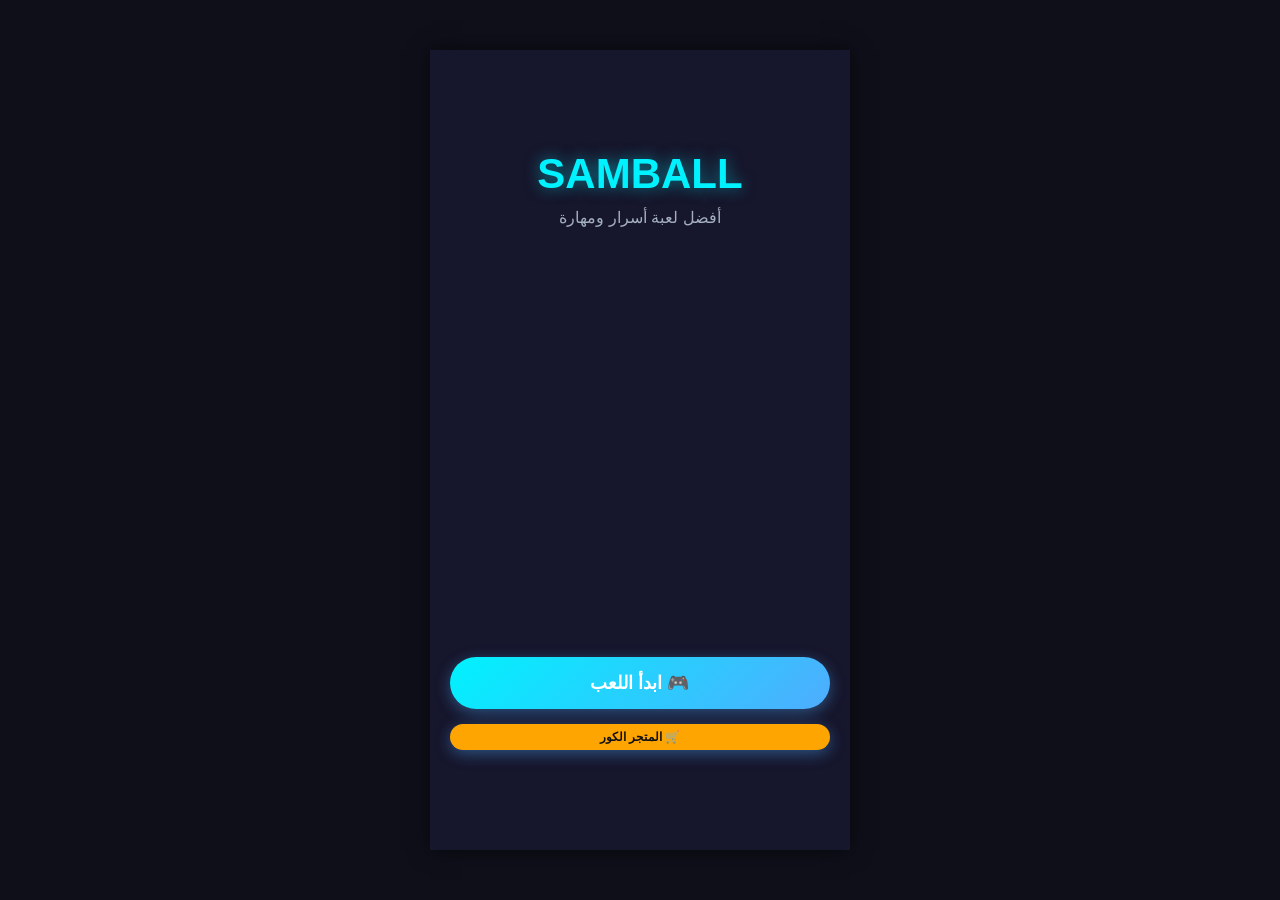
==== index.html @ 28787032 "updated ad" ====
<!DOCTYPE html><html lang="ar" dir="rtl"><head><meta charset="UTF-8"><meta name="viewport" content="width=device-width,initial-scale=1,maximum-scale=1,user-scalable=no"><title>Samball</title><link rel="stylesheet" href="style.css"></head><body><div id="homeScreen" class="screen"><div class="logo-container"><h1 class="game-title">SAMBALL</h1><p class="game-subtitle">أفضل لعبة أسرار ومهارة</p></div><div class="menu-buttons"><button class="main-btn play-btn" onclick="openGameMenu()">🎮 ابدأ اللعب</button><button class="main-btn shop-btn" onclick="openShopMenu()">🛒 المتجر الكور</button></div></div><div id="levelMenuScreen" class="screen hidden"><div class="screen-header"><button class="back-btn" onclick="backToHome()">⬅ العودة</button><h2>اختر المستوى</h2></div><div class="difficulty-buttons"></div></div><div id="shopScreen" class="screen hidden"><div class="screen-header"><button class="back-btn" onclick="backToHome()">⬅ العودة</button><h2>متجر الكور والشخصيات</h2><div class="shop-coins">🪙<span id="totalCoins">0</span></div></div><div class="custom-ball-section"><h3>🌟 كرتك الخاصة (صورتك الشخصية)</h3><p>اختر صورتك لتكون الكرة الأكثر تميزاً وغلاءً في اللعبة!</p><input type="file" id="userPhotoInput" accept="image/*" style="display:none" onchange="handleCustomPhoto(event)"><div id="customPreview" class="item-preview hidden"></div><button class="shop-btn" id="equipCustomBtn" onclick="equipCustomBall()">رفع صورة وصنع كرتك الخاصة (2500 🪙)</button></div><div class="shop-grid" id="shopGrid"></div></div><div id="gameScreen" class="screen hidden"><div class="game-header"><button class="back-btn" onclick="backToMenu()">⬅ القائمة</button><span id="currentModeTitle" class="mode-indicator">المستوى</span><div class="game-stats"><span>النقاط:<strong id="score">0</strong></span><span>الأرواح:<strong id="lives">3</strong></span><span>🪙<strong id="gameCoins">0</strong></span></div></div><div class="canvas-container"><canvas id="gameCanvas" width="360" height="500"></canvas></div><div id="messageOverlay" class="overlay hidden"><div class="overlay-content"><h2 id="overlayTitle">المستوى الأول</h2><p id="overlayText">استعد للعب</p><button id="startBtn" class="main-btn">ابدأ الآن</button></div></div></div><script src="script.js"></script></body></html>
---- style.css ----
* {
    box-sizing: border-box;
    margin: 0;
    padding: 0;
    font-family: 'Segoe UI', Tahoma, Geneva, Verdana, sans-serif;
    user-select: none;
}

body {
    background: #0f0f1a;
    color: #fff;
    display: flex;
    justify-content: center;
    align-items: center;
    height: 100vh;
    overflow: hidden;
}

.screen {
    width: 100%;
    max-width: 420px;
    height: 100%;
    max-height: 800px;
    background: #16162c;
    display: flex;
    flex-direction: column;
    justify-content: space-between;
    padding: 20px;
    position: relative;
    box-shadow: 0 0 20px rgba(0,0,0,0.6);
}

.hidden {
    display: none !important;
}

/* الشاشة الرئيسية */
.logo-container {
    text-align: center;
    margin-top: 80px;
}

.game-title {
    font-size: 42px;
    color: #00f2fe;
    text-shadow: 0 0 15px rgba(0, 242, 254, 0.5);
    margin-bottom: 10px;
}

.game-subtitle {
    color: #a4b0be;
    font-size: 16px;
}

.menu-buttons {
    display: flex;
    flex-direction: column;
    gap: 15px;
    margin-bottom: 80px;
}

.main-btn {
    background: linear-gradient(135deg, #00f2fe, #4facfe);
    color: #fff;
    border: none;
    padding: 15px;
    font-size: 18px;
    font-weight: bold;
    border-radius: 30px;
    cursor: pointer;
    box-shadow: 0 4px 15px rgba(79, 172, 254, 0.4);
    transition: 0.2s;
}

.main-btn:active {
    transform: scale(0.95);
}

/* الهيدر وزر العودة */
.screen-header {
    display: flex;
    align-items: center;
    justify-content: space-between;
    margin-bottom: 15px;
}

.back-btn {
    background: #2f3542;
    color: #fff;
    border: none;
    padding: 8px 15px;
    border-radius: 20px;
    cursor: pointer;
    font-size: 14px;
}

.shop-coins {
    background: #2f3542;
    padding: 6px 12px;
    border-radius: 15px;
    font-weight: bold;
    color: #ffa502;
}

/* المتجر */
.shop-grid {
    flex: 1;
    overflow-y: auto;
    display: grid;
    grid-template-columns: repeat(2, 1fr);
    gap: 12px;
    padding-bottom: 10px;
}

.custom-ball-section {
    background: #1e1e3f;
    border: 2px dashed #ffa502;
    border-radius: 15px;
    padding: 12px;
    text-align: center;
    margin-bottom: 15px;
}

.custom-ball-section h3 {
    font-size: 15px;
    color: #ffa502;
    margin-bottom: 5px;
}

.custom-ball-section p {
    font-size: 11px;
    color: #a4b0be;
    margin-bottom: 10px;
}

.shop-item {
    background: #222244;
    border-radius: 12px;
    padding: 10px;
    text-align: center;
    display: flex;
    flex-direction: column;
    align-items: center;
    justify-content: space-between;
    border: 1px solid #333355;
}

.item-preview {
    width: 35px;
    height: 35px;
    border-radius: 50%;
    margin-bottom: 5px;
    background-size: cover;
    background-position: center;
}

.shop-item h4 {
    font-size: 13px;
    margin-bottom: 3px;
}

.shop-item p {
    font-size: 12px;
    color: #ffa502;
    margin-bottom: 8px;
}

.shop-btn {
    background: #ffa502;
    color: #111;
    border: none;
    padding: 6px 12px;
    font-size: 12px;
    font-weight: bold;
    border-radius: 15px;
    cursor: pointer;
    width: 100%;
}

.shop-btn.equipped {
    background: #2ed573;
    color: #fff;
}

/* أزرار المستويات */
.difficulty-buttons {
    display: flex;
    flex-direction: column;
    gap: 12px;
    flex: 1;
}

.diff-btn {
    background: #222244;
    border: 2px solid #333355;
    border-radius: 15px;
    padding: 15px;
    text-align: right;
    cursor: pointer;
    color: #fff;
    transition: 0.2s;
}

.diff-btn.locked {
    opacity: 0.5;
    border-color: #555;
}

.diff-title {
    display: block;
    font-size: 16px;
    font-weight: bold;
    margin-bottom: 3px;
    color: #00f2fe;
}

.diff-desc {
    font-size: 12px;
    color: #a4b0be;
}

/* شاشة اللعب والكانفاس */
.game-header {
    display: flex;
    justify-content: space-between;
    align-items: center;
    background: #1e1e3f;
    padding: 10px;
    border-radius: 10px;
    font-size: 13px;
    margin-bottom: 10px;
}

.mode-indicator {
    font-weight: bold;
    color: #ffa502;
    font-size: 12px;
}

.canvas-container {
    flex: 1;
    display: flex;
    justify-content: center;
    align-items: center;
    background: #000;
    border-radius: 15px;
    overflow: hidden;
    border: 2px solid #2f3542;
}

canvas {
    display: block;
    background: #111;
}

/* نافذة البداية / النهاية والـ Overlay */
.overlay {
    position: absolute;
    top: 0; left: 0; width: 100%; height: 100%;
    background: rgba(15, 15, 26, 0.9);
    display: flex;
    justify-content: center;
    align-items: center;
    z-index: 10;
}

.overlay-content {
    background: #1b1b3a;
    padding: 25px;
    border-radius: 20px;
    text-align: center;
    width: 85%;
    border: 2px solid #00f2fe;
}

.overlay-content h2 {
    font-size: 20px;
    margin-bottom: 10px;
    color: #00f2fe;
}

.overlay-content p {
    font-size: 14px;
    color: #a4b0be;
    margin-bottom: 20px;
}

/* تنسيق الإعلان الداخلي الوهمي */
.ad-overlay {
    position: fixed;
    top: 0; left: 0; width: 100%; height: 100%;
    background: rgba(0, 0, 0, 0.85);
    z-index: 9999;
    display: none;
    justify-content: center;
    align-items: center;
}

.ad-box {
    background: #1b1b3a;
    border: 2px solid #ffa502;
    border-radius: 20px;
    padding: 25px;
    text-align: center;
    width: 90%;
    max-width: 400px;
    box-shadow: 0 0 25px rgba(255, 165, 2, 0.4);
}

.ad-box h3 {
    color: #ffa502;
    font-size: 18px;
    margin-bottom: 10px;
}

.ad-box p {
    color: #a4b0be;
    font-size: 13px;
    margin-bottom: 15px;
}

.ad-banner-sim {
    background: linear-gradient(135deg, #ff4757, #ffa502);
    color: #fff;
    padding: 25px 10px;
    border-radius: 12px;
    font-weight: bold;
    font-size: 14px;
    margin-bottom: 15px;
}
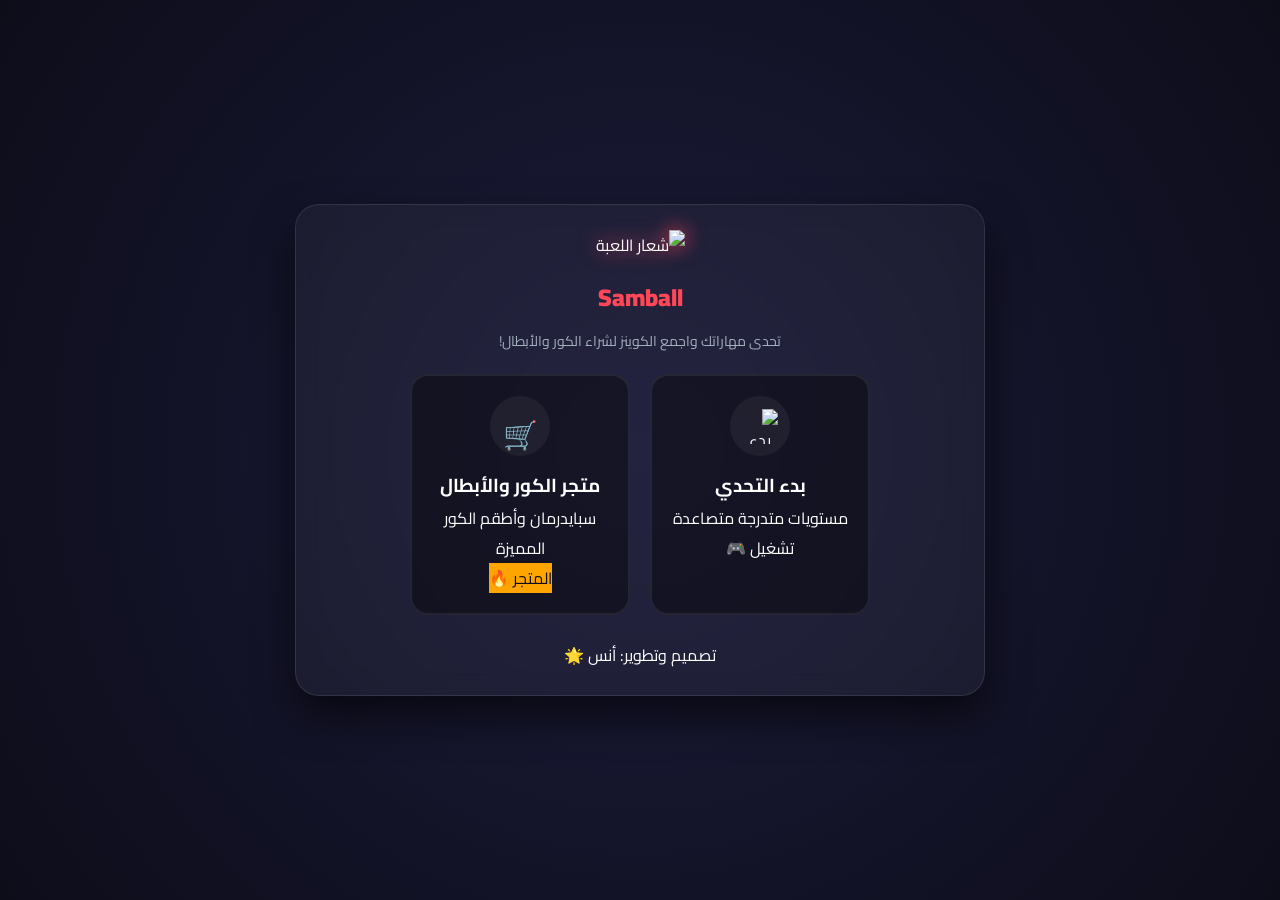
==== commit 26ce4016: "updatedgo" ====
--- a/index.html
+++ b/index.html
@@ -1 +1,127 @@
-<!DOCTYPE html><html lang="ar" dir="rtl"><head><meta charset="UTF-8"><meta name="viewport" content="width=device-width,initial-scale=1,maximum-scale=1,user-scalable=no"><title>Samball</title><link rel="stylesheet" href="style.css"></head><body><div id="homeScreen" class="screen"><div class="logo-container"><h1 class="game-title">SAMBALL</h1><p class="game-subtitle">أفضل لعبة أسرار ومهارة</p></div><div class="menu-buttons"><button class="main-btn play-btn" onclick="openGameMenu()">🎮 ابدأ اللعب</button><button class="main-btn shop-btn" onclick="openShopMenu()">🛒 المتجر الكور</button></div></div><div id="levelMenuScreen" class="screen hidden"><div class="screen-header"><button class="back-btn" onclick="backToHome()">⬅ العودة</button><h2>اختر المستوى</h2></div><div class="difficulty-buttons"></div></div><div id="shopScreen" class="screen hidden"><div class="screen-header"><button class="back-btn" onclick="backToHome()">⬅ العودة</button><h2>متجر الكور والشخصيات</h2><div class="shop-coins">🪙<span id="totalCoins">0</span></div></div><div class="custom-ball-section"><h3>🌟 كرتك الخاصة (صورتك الشخصية)</h3><p>اختر صورتك لتكون الكرة الأكثر تميزاً وغلاءً في اللعبة!</p><input type="file" id="userPhotoInput" accept="image/*" style="display:none" onchange="handleCustomPhoto(event)"><div id="customPreview" class="item-preview hidden"></div><button class="shop-btn" id="equipCustomBtn" onclick="equipCustomBall()">رفع صورة وصنع كرتك الخاصة (2500 🪙)</button></div><div class="shop-grid" id="shopGrid"></div></div><div id="gameScreen" class="screen hidden"><div class="game-header"><button class="back-btn" onclick="backToMenu()">⬅ القائمة</button><span id="currentModeTitle" class="mode-indicator">المستوى</span><div class="game-stats"><span>النقاط:<strong id="score">0</strong></span><span>الأرواح:<strong id="lives">3</strong></span><span>🪙<strong id="gameCoins">0</strong></span></div></div><div class="canvas-container"><canvas id="gameCanvas" width="360" height="500"></canvas></div><div id="messageOverlay" class="overlay hidden"><div class="overlay-content"><h2 id="overlayTitle">المستوى الأول</h2><p id="overlayText">استعد للعب</p><button id="startBtn" class="main-btn">ابدأ الآن</button></div></div></div><script src="script.js"></script></body></html>+<!DOCTYPE html>
+<html lang="ar" dir="rtl">
+<head>
+    <meta charset="UTF-8">
+    <meta name="viewport" content="width=device-width, initial-scale=1.0">
+    <title>Samball</title>
+    <link rel="stylesheet" href="style.css">
+    <link rel="icon" type="image/png" href="logo.png">
+    <link href="https://fonts.googleapis.com/css2?family=Cairo:wght@400;700;900&display=swap" rel="stylesheet">
+</head>
+<body>
+
+    <!-- شاشة الصفحة الرئيسية -->
+    <div id="homeScreen" class="screen">
+        <div class="home-container">
+            <header class="home-header">
+                <img src="logo.png" alt="شعار اللعبة" class="main-logo">
+                <h1>Samball</h1>
+                <p>تحدى مهاراتك واجمع الكوينز لشراء الكور والأبطال!</p>
+            </header>
+
+            <div class="apps-grid">
+                <div class="app-card" onclick="openGameMenu()">
+                    <div class="app-icon-wrapper">
+                        <img src="logo.png" alt="بدء اللعب" class="app-icon">
+                    </div>
+                    <h3>بدء التحدي</h3>
+                    <p>مستويات متدرجة متصاعدة</p>
+                    <span class="app-badge">تشغيل 🎮</span>
+                </div>
+
+                <div class="app-card shop-card" onclick="openShopMenu()">
+                    <div class="app-icon-wrapper">
+                        <span class="app-icon shop-icon">🛒</span>
+                    </div>
+                    <h3>متجر الكور والأبطال</h3>
+                    <p>سبايدرمان وأطقم الكور المميزة</p>
+                    <span class="app-badge shop-badge">المتجر 🔥</span>
+                </div>
+            </div>
+
+            <footer class="home-footer">
+                <p>تصميم وتطوير: أنس 🌟</p>
+            </footer>
+        </div>
+    </div>
+
+    <!-- شاشة اختيار مستويات الصعوبة -->
+    <div id="levelMenuScreen" class="screen hidden">
+        <div class="menu-container">
+            <h2>اختر المستوى</h2>
+            <p>يجب عليك الفوز بكل مستوى لفتح المستوى الذي يليه:</p>
+            
+            <div class="difficulty-buttons">
+                <!-- يتم توليد المستويات عبر JavaScript بشكل ديناميكي مرتب -->
+            </div>
+
+            <button class="back-btn" onclick="backToHome()">العودة للرئيسية</button>
+        </div>
+    </div>
+
+    <!-- شاشة المتجر -->
+    <div id="shopScreen" class="screen hidden">
+        <div class="shop-container">
+            <header class="shop-header">
+                <h2>متجر Samball 🛒</h2>
+                <div class="coins-display">الرصيد الحالي: <span id="totalCoins">0</span> 🪙</div>
+            </header>
+            
+            <!-- قسم رفع الصورة الشخصية -->
+            <div class="custom-avatar-section">
+                <h3 id="customSectionTitle">🖼️ استخدم صورتك الشخصية ككرة!</h3>
+                <input type="file" id="userPhotoInput" accept="image/*" style="display: none;" onchange="handleCustomPhoto(event)">
+                <div class="avatar-controls">
+                    <button class="upload-btn" onclick="document.getElementById('userPhotoInput').click()">اختر صورة من جهازك</button>
+                    <div id="customPreview" class="item-preview custom-ball hidden"></div>
+                    <button id="equipCustomBtn" class="shop-btn hidden" onclick="equipCustomBall()">تجهيز كرتك الخاصة</button>
+                </div>
+            </div>
+
+            <hr class="divider">
+
+            <!-- شبكة الكور والأبطال -->
+            <div class="shop-items-grid" id="shopGrid">
+                <!-- يتم توليد الكور عبر Script -->
+            </div>
+
+            <button class="back-btn" onclick="backToHome()">⬅ العودة للرئيسية</button>
+        </div>
+    </div>
+
+    <!-- شاشة اللعبة الفعلية -->
+    <div id="gameScreen" class="screen hidden">
+        <div class="game-wrapper">
+            <header class="game-header">
+                <div class="logo-area">
+                    <img src="logo.png" alt="شعار اللعبة" class="game-logo" onclick="backToMenu()">
+                    <h1 id="currentModeTitle">Samball</h1>
+                </div>
+                <div class="stats-panel">
+                    <div class="stat-box">النقاط: <span id="score">0</span></div>
+                    <div class="stat-box">الأرواح: <span id="lives">3</span></div>
+                    <div class="stat-box coins-box">الرصيد: <span id="gameCoins">0</span> 🪙</div>
+                </div>
+            </header>
+
+            <main class="canvas-container">
+                <canvas id="gameCanvas" width="600" height="400"></canvas>
+                <div id="messageOverlay" class="overlay hidden">
+                    <h2 id="overlayTitle">جاهز للبدء؟</h2>
+                    <p id="overlayText">استخدم الماوس أو الأسهم أو اللمس للتحكم</p>
+                    <div class="overlay-buttons">
+                        <button id="startBtn">ابدأ التحدي</button>
+                        <button id="menuBtn" onclick="backToMenu()">القائمة الرئيسية</button>
+                    </div>
+                </div>
+            </main>
+
+            <footer class="game-footer">
+                <button class="text-btn" onclick="backToMenu()">⬅ العودة لاختيار المستويات</button>
+            </footer>
+        </div>
+    </div>
+
+    <script src="script.js"></script>
+</body>
+</html>
--- a/style.css
+++ b/style.css
@@ -2,329 +2,342 @@
     box-sizing: border-box;
     margin: 0;
     padding: 0;
-    font-family: 'Segoe UI', Tahoma, Geneva, Verdana, sans-serif;
-    user-select: none;
 }
 
 body {
-    background: #0f0f1a;
-    color: #fff;
-    display: flex;
-    justify-content: center;
-    align-items: center;
-    height: 100vh;
-    overflow: hidden;
+    background: radial-gradient(circle at center, #1b1b3a 0%, #0d0d1a 100%);
+    color: #ffffff;
+    font-family: 'Cairo', sans-serif;
+    display: flex;
+    justify-content: center;
+    align-items: center;
+    min-height: 100vh;
+    overflow-x: hidden;
 }
 
 .screen {
     width: 100%;
-    max-width: 420px;
-    height: 100%;
-    max-height: 800px;
-    background: #16162c;
-    display: flex;
-    flex-direction: column;
+    max-width: 720px;
+    padding: 15px;
+    display: flex;
+    justify-content: center;
+    align-items: center;
+    transition: all 0.3s ease;
+}
+
+.screen.hidden {
+    display: none !important;
+}
+
+.home-container, .menu-container, .shop-container {
+    background: rgba(255, 255, 255, 0.04);
+    border: 1px solid rgba(255, 255, 255, 0.1);
+    backdrop-filter: blur(12px);
+    border-radius: 24px;
+    padding: 25px;
+    box-shadow: 0 20px 40px rgba(0, 0, 0, 0.6);
+    text-align: center;
+    width: 100%;
+}
+
+.home-header .main-logo {
+    width: 75px;
+    height: 75px;
+    object-fit: contain;
+    margin-bottom: 15px;
+    filter: drop-shadow(0 0 10px #ff4757);
+    animation: pulse 2s infinite;
+}
+
+@keyframes pulse {
+    0% { transform: scale(1); }
+    50% { transform: scale(1.08); }
+    100% { transform: scale(1); }
+}
+
+.home-header h1, .menu-container h2 {
+    font-size: 24px;
+    font-weight: 900;
+    color: #ff4757;
+    margin-bottom: 8px;
+}
+
+.home-header p, .menu-container p {
+    font-size: 14px;
+    color: #a4b0be;
+    margin-bottom: 20px;
+}
+
+.apps-grid {
+    display: flex;
+    justify-content: center;
+    gap: 20px;
+    margin-bottom: 25px;
+    flex-wrap: wrap;
+}
+
+.app-card {
+    background: rgba(0, 0, 0, 0.4);
+    border: 2px solid rgba(255, 255, 255, 0.08);
+    border-radius: 18px;
+    padding: 20px;
+    width: 100%;
+    max-width: 220px;
+    cursor: pointer;
+    transition: all 0.3s ease;
+}
+
+.app-card:hover {
+    transform: translateY(-5px);
+    border-color: #ff4757;
+    background: rgba(255, 71, 87, 0.08);
+}
+
+.app-icon-wrapper {
+    background: rgba(255, 255, 255, 0.05);
+    border-radius: 50%;
+    width: 60px;
+    height: 60px;
+    display: flex;
+    justify-content: center;
+    align-items: center;
+    margin: 0 auto 12px auto;
+}
+
+.app-icon {
+    width: 35px;
+    height: 35px;
+    object-fit: contain;
+}
+
+.shop-card:hover {
+    border-color: #ffa502;
+    background: rgba(255, 165, 2, 0.08);
+}
+.shop-icon { font-size: 28px; }
+.shop-badge { background: #ffa502; color: #0d0d1a; }
+
+/* قسم الصورة المخصصة بالمتجر */
+.custom-avatar-section {
+    background: rgba(255, 255, 255, 0.05);
+    border: 1px dashed #00f2fe;
+    border-radius: 16px;
+    padding: 15px;
+    margin-bottom: 20px;
+}
+
+.custom-avatar-section h3 {
+    font-size: 15px;
+    color: #00f2fe;
+    margin-bottom: 10px;
+}
+
+.avatar-controls {
+    display: flex;
+    align-items: center;
+    justify-content: center;
+    gap: 15px;
+    flex-wrap: wrap;
+}
+
+.upload-btn {
+    background: #00f2fe;
+    color: #0d0d1a;
+    border: none;
+    padding: 8px 16px;
+    border-radius: 20px;
+    font-weight: bold;
+    cursor: pointer;
+    font-family: 'Cairo', sans-serif;
+}
+
+.divider {
+    border: 0;
+    height: 1px;
+    background: rgba(255, 255, 255, 0.1);
+    margin: 20px 0;
+}
+
+/* تنسيقات المتجر مع الكور الـ 100 */
+.shop-header {
+    display: flex;
     justify-content: space-between;
-    padding: 20px;
-    position: relative;
-    box-shadow: 0 0 20px rgba(0,0,0,0.6);
-}
-
-.hidden {
-    display: none !important;
-}
-
-/* الشاشة الرئيسية */
-.logo-container {
-    text-align: center;
-    margin-top: 80px;
-}
-
-.game-title {
-    font-size: 42px;
-    color: #00f2fe;
-    text-shadow: 0 0 15px rgba(0, 242, 254, 0.5);
-    margin-bottom: 10px;
-}
-
-.game-subtitle {
-    color: #a4b0be;
-    font-size: 16px;
-}
-
-.menu-buttons {
-    display: flex;
-    flex-direction: column;
-    gap: 15px;
-    margin-bottom: 80px;
-}
-
-.main-btn {
-    background: linear-gradient(135deg, #00f2fe, #4facfe);
-    color: #fff;
-    border: none;
-    padding: 15px;
-    font-size: 18px;
-    font-weight: bold;
-    border-radius: 30px;
-    cursor: pointer;
-    box-shadow: 0 4px 15px rgba(79, 172, 254, 0.4);
-    transition: 0.2s;
-}
-
-.main-btn:active {
-    transform: scale(0.95);
-}
-
-/* الهيدر وزر العودة */
-.screen-header {
-    display: flex;
-    align-items: center;
-    justify-content: space-between;
-    margin-bottom: 15px;
-}
-
-.back-btn {
-    background: #2f3542;
-    color: #fff;
-    border: none;
-    padding: 8px 15px;
+    align-items: center;
+    margin-bottom: 20px;
+}
+
+.coins-display {
+    background: rgba(255, 215, 0, 0.15);
+    border: 1px solid #ffd700;
+    padding: 8px 16px;
     border-radius: 20px;
-    cursor: pointer;
-    font-size: 14px;
-}
-
-.shop-coins {
-    background: #2f3542;
-    padding: 6px 12px;
-    border-radius: 15px;
-    font-weight: bold;
-    color: #ffa502;
-}
-
-/* المتجر */
-.shop-grid {
-    flex: 1;
+    color: #ffd700;
+    font-weight: 900;
+}
+
+.shop-items-grid {
+    display: grid;
+    grid-template-columns: repeat(auto-fill, minmax(110px, 1fr));
+    gap: 12px;
+    max-height: 380px;
     overflow-y: auto;
-    display: grid;
-    grid-template-columns: repeat(2, 1fr);
-    gap: 12px;
-    padding-bottom: 10px;
-}
-
-.custom-ball-section {
-    background: #1e1e3f;
-    border: 2px dashed #ffa502;
-    border-radius: 15px;
-    padding: 12px;
-    text-align: center;
-    margin-bottom: 15px;
-}
-
-.custom-ball-section h3 {
-    font-size: 15px;
-    color: #ffa502;
-    margin-bottom: 5px;
-}
-
-.custom-ball-section p {
-    font-size: 11px;
-    color: #a4b0be;
-    margin-bottom: 10px;
+    padding-right: 5px;
+    margin-bottom: 20px;
 }
 
 .shop-item {
-    background: #222244;
+    background: rgba(0, 0, 0, 0.5);
+    border: 1px solid rgba(255, 255, 255, 0.1);
     border-radius: 12px;
     padding: 10px;
     text-align: center;
-    display: flex;
-    flex-direction: column;
-    align-items: center;
-    justify-content: space-between;
-    border: 1px solid #333355;
+    transition: 0.2s;
+}
+
+.shop-item:hover {
+    transform: translateY(-3px);
+    border-color: #ffa502;
 }
 
 .item-preview {
-    width: 35px;
-    height: 35px;
+    width: 40px;
+    height: 40px;
+    margin: 0 auto 8px;
     border-radius: 50%;
-    margin-bottom: 5px;
     background-size: cover;
     background-position: center;
 }
 
-.shop-item h4 {
-    font-size: 13px;
-    margin-bottom: 3px;
-}
-
-.shop-item p {
-    font-size: 12px;
-    color: #ffa502;
-    margin-bottom: 8px;
-}
+.shop-item h4 { font-size: 11px; color: #fff; margin-bottom: 4px; }
+.shop-item p { font-size: 11px; color: #ffd700; font-weight: bold; margin-bottom: 8px; }
 
 .shop-btn {
-    background: #ffa502;
-    color: #111;
+    width: 100%;
+    padding: 6px;
     border: none;
-    padding: 6px 12px;
+    border-radius: 8px;
+    font-weight: bold;
+    font-size: 11px;
+    cursor: pointer;
+    font-family: 'Cairo', sans-serif;
+    background: linear-gradient(135deg, #2ed573, #26af5f);
+    color: #0d0d1a;
+}
+
+.shop-btn.equipped { background: rgba(255, 255, 255, 0.2); color: #ffffff; cursor: default; }
+
+.difficulty-buttons {
+    display: flex;
+    flex-direction: column;
+    gap: 12px;
+    margin-bottom: 20px;
+}
+
+.diff-btn {
+    border: none;
+    border-radius: 14px;
+    padding: 14px 20px;
+    cursor: pointer;
+    display: flex;
+    justify-content: space-between;
+    align-items: center;
+    color: white;
+    font-family: 'Cairo', sans-serif;
+    transition: transform 0.2s;
+    width: 100%;
+}
+
+.diff-btn:hover { transform: scale(1.02); }
+.diff-btn.level-1 { background: linear-gradient(135deg, #2ed573, #26af5f); }
+.diff-btn.level-2 { background: linear-gradient(135deg, #1e90ff, #3742fa); }
+.diff-btn.level-3 { background: linear-gradient(135deg, #ffa502, #ff7f50); }
+.diff-btn.level-4 { background: linear-gradient(135deg, #ff4757, #c50f1f); }
+.diff-btn.level-5 { background: linear-gradient(135deg, #8e44ad, #2c3e50); border: 2px dashed #ffd700; }
+
+.diff-title { font-size: 16px; font-weight: 900; }
+.diff-desc { font-size: 12px; opacity: 0.9; }
+.diff-btn.locked { opacity: 0.5; cursor: not-allowed; filter: grayscale(80%); }
+
+.back-btn, .text-btn {
+    background: rgba(255, 255, 255, 0.1);
+    color: #a4b0be;
+    border: none;
+    padding: 10px 20px;
+    border-radius: 30px;
+    font-size: 14px;
+    cursor: pointer;
+    font-family: 'Cairo', sans-serif;
+}
+
+.game-wrapper {
+    background: rgba(255, 255, 255, 0.03);
+    border: 1px solid rgba(255, 255, 255, 0.1);
+    border-radius: 20px;
+    padding: 15px;
+    text-align: center;
+    width: 100%;
+}
+
+.game-header {
+    display: flex;
+    justify-content: space-between;
+    align-items: center;
+    margin-bottom: 15px;
+}
+
+.logo-area { display: flex; align-items: center; gap: 10px; }
+.game-logo { width: 30px; height: 30px; cursor: pointer; }
+.game-header h1 { font-size: 16px; font-weight: 900; color: #ff4757; }
+
+.stats-panel { display: flex; gap: 8px; }
+.stat-box {
+    background: rgba(0, 0, 0, 0.3);
+    border: 1px solid rgba(255, 255, 255, 0.08);
+    padding: 5px 10px;
+    border-radius: 8px;
     font-size: 12px;
     font-weight: bold;
-    border-radius: 15px;
-    cursor: pointer;
-    width: 100%;
-}
-
-.shop-btn.equipped {
-    background: #2ed573;
-    color: #fff;
-}
-
-/* أزرار المستويات */
-.difficulty-buttons {
-    display: flex;
-    flex-direction: column;
-    gap: 12px;
-    flex: 1;
-}
-
-.diff-btn {
-    background: #222244;
-    border: 2px solid #333355;
-    border-radius: 15px;
-    padding: 15px;
-    text-align: right;
-    cursor: pointer;
-    color: #fff;
-    transition: 0.2s;
-}
-
-.diff-btn.locked {
-    opacity: 0.5;
-    border-color: #555;
-}
-
-.diff-title {
+    color: #2ed573;
+}
+.coins-box { color: #ffd700; }
+
+.canvas-container {
+    position: relative;
+    border-radius: 12px;
+    overflow: hidden;
+    border: 2px solid rgba(255, 255, 255, 0.1);
+}
+
+canvas {
+    background: #0f172a;
     display: block;
-    font-size: 16px;
-    font-weight: bold;
-    margin-bottom: 3px;
-    color: #00f2fe;
-}
-
-.diff-desc {
-    font-size: 12px;
-    color: #a4b0be;
-}
-
-/* شاشة اللعب والكانفاس */
-.game-header {
-    display: flex;
-    justify-content: space-between;
-    align-items: center;
-    background: #1e1e3f;
-    padding: 10px;
-    border-radius: 10px;
-    font-size: 13px;
-    margin-bottom: 10px;
-}
-
-.mode-indicator {
-    font-weight: bold;
-    color: #ffa502;
-    font-size: 12px;
-}
-
-.canvas-container {
-    flex: 1;
-    display: flex;
-    justify-content: center;
-    align-items: center;
-    background: #000;
-    border-radius: 15px;
-    overflow: hidden;
-    border: 2px solid #2f3542;
-}
-
-canvas {
-    display: block;
-    background: #111;
-}
-
-/* نافذة البداية / النهاية والـ Overlay */
+    margin: 0 auto;
+    width: 100% !important;
+    height: auto !important;
+    max-width: 600px;
+    touch-action: none;
+}
+
 .overlay {
     position: absolute;
     top: 0; left: 0; width: 100%; height: 100%;
-    background: rgba(15, 15, 26, 0.9);
-    display: flex;
-    justify-content: center;
-    align-items: center;
-    z-index: 10;
-}
-
-.overlay-content {
-    background: #1b1b3a;
-    padding: 25px;
-    border-radius: 20px;
-    text-align: center;
-    width: 85%;
-    border: 2px solid #00f2fe;
-}
-
-.overlay-content h2 {
-    font-size: 20px;
-    margin-bottom: 10px;
-    color: #00f2fe;
-}
-
-.overlay-content p {
-    font-size: 14px;
-    color: #a4b0be;
-    margin-bottom: 20px;
-}
-
-/* تنسيق الإعلان الداخلي الوهمي */
-.ad-overlay {
-    position: fixed;
-    top: 0; left: 0; width: 100%; height: 100%;
-    background: rgba(0, 0, 0, 0.85);
-    z-index: 9999;
-    display: none;
-    justify-content: center;
-    align-items: center;
-}
-
-.ad-box {
-    background: #1b1b3a;
-    border: 2px solid #ffa502;
-    border-radius: 20px;
-    padding: 25px;
-    text-align: center;
-    width: 90%;
-    max-width: 400px;
-    box-shadow: 0 0 25px rgba(255, 165, 2, 0.4);
-}
-
-.ad-box h3 {
-    color: #ffa502;
-    font-size: 18px;
-    margin-bottom: 10px;
-}
-
-.ad-box p {
-    color: #a4b0be;
-    font-size: 13px;
-    margin-bottom: 15px;
-}
-
-.ad-banner-sim {
-    background: linear-gradient(135deg, #ff4757, #ffa502);
-    color: #fff;
-    padding: 25px 10px;
-    border-radius: 12px;
-    font-weight: bold;
-    font-size: 14px;
-    margin-bottom: 15px;
-}
+    background: rgba(13, 13, 26, 0.95);
+    display: flex;
+    flex-direction: column;
+    justify-content: center;
+    align-items: center;
+    gap: 15px;
+}
+
+.overlay.hidden { opacity: 0; pointer-events: none; }
+.overlay h2 { font-size: 22px; color: #ffa502; }
+.overlay p { font-size: 14px; color: #a4b0be; }
+
+.overlay-buttons { display: flex; gap: 10px; }
+#startBtn, #menuBtn {
+    color: white; border: none; padding: 10px 20px;
+    font-size: 15px; font-weight: bold; border-radius: 50px;
+    cursor: pointer; font-family: 'Cairo', sans-serif;
+}
+#startBtn { background: linear-gradient(135deg, #2ed573, #26af5f); }
+#menuBtn { background: linear-gradient(135deg, #ff4757, #c50f1f); }
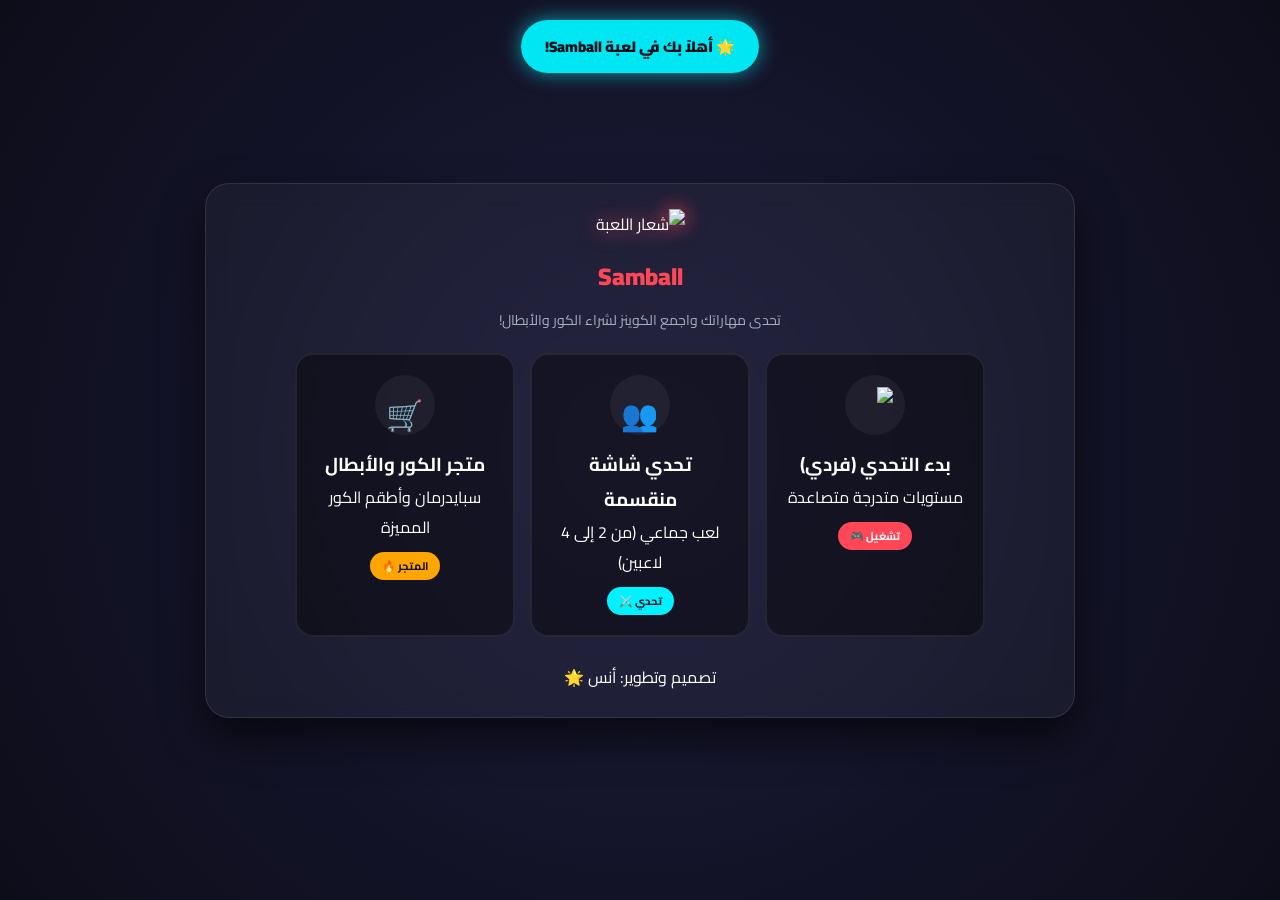
==== commit 1280a490: "Add files via upload" ====
--- a/index.html
+++ b/index.html
@@ -10,6 +10,9 @@
 </head>
 <body>
 
+    <!-- إشعار التوصيل (يظهر لمدة ثانيتين عند توصيل الذراع أو الريموت) -->
+    <div id="toastNotification" class="toast-notification hidden"></div>
+
     <!-- شاشة الصفحة الرئيسية -->
     <div id="homeScreen" class="screen">
         <div class="home-container">
@@ -20,16 +23,25 @@
             </header>
 
             <div class="apps-grid">
-                <div class="app-card" onclick="openGameMenu()">
+                <div class="app-card" tabindex="0" onclick="openGameMenu()">
                     <div class="app-icon-wrapper">
                         <img src="logo.png" alt="بدء اللعب" class="app-icon">
                     </div>
-                    <h3>بدء التحدي</h3>
+                    <h3>بدء التحدي (فردي)</h3>
                     <p>مستويات متدرجة متصاعدة</p>
                     <span class="app-badge">تشغيل 🎮</span>
                 </div>
 
-                <div class="app-card shop-card" onclick="openShopMenu()">
+                <div class="app-card multiplayer-card" tabindex="0" onclick="openMultiplayerSetup()">
+                    <div class="app-icon-wrapper">
+                        <span class="app-icon">👥</span>
+                    </div>
+                    <h3>تحدي شاشة منقسمة</h3>
+                    <p>لعب جماعي (من 2 إلى 4 لاعبين)</p>
+                    <span class="app-badge multi-badge">تحدي ⚔️</span>
+                </div>
+
+                <div class="app-card shop-card" tabindex="0" onclick="openShopMenu()">
                     <div class="app-icon-wrapper">
                         <span class="app-icon shop-icon">🛒</span>
                     </div>
@@ -45,14 +57,37 @@
         </div>
     </div>
 
-    <!-- شاشة اختيار مستويات الصعوبة -->
+    <!-- شاشة إعداد اللعب الجماعي (اختيار عدد اللاعبين وأجهزة التحكم) -->
+    <div id="multiSetupScreen" class="screen hidden">
+        <div class="menu-container">
+            <h2>إعداد التحدي الجماعي 👥</h2>
+            <p>اختر عدد اللاعبين وأجهزة التحكم المتصلة:</p>
+            
+            <div class="player-count-selector">
+                <button class="count-btn active" id="btn2Players" onclick="setPlayerCount(2)">2 لاعبين</button>
+                <button class="count-btn" id="btn3Players" onclick="setPlayerCount(3)">3 لاعبين</button>
+                <button class="count-btn" id="btn4Players" onclick="setPlayerCount(4)">4 لاعبين</button>
+            </div>
+
+            <div class="players-setup-grid" id="playersSetupGrid">
+                <!-- يتم توليد إعدادات أجهزة التحكم هنا ديناميكياً -->
+            </div>
+
+            <div class="setup-actions">
+                <button class="start-multi-btn" onclick="startMultiplayerGame()">🚀 ابدأ التحدي الآن</button>
+                <button class="back-btn" onclick="backToHome()">العودة للرئيسية</button>
+            </div>
+        </div>
+    </div>
+
+    <!-- شاشة اختيار مستويات الصعوبة (فردي) -->
     <div id="levelMenuScreen" class="screen hidden">
         <div class="menu-container">
             <h2>اختر المستوى</h2>
             <p>يجب عليك الفوز بكل مستوى لفتح المستوى الذي يليه:</p>
             
             <div class="difficulty-buttons">
-                <!-- يتم توليد المستويات عبر JavaScript بشكل ديناميكي مرتب -->
+                <!-- يتم توليد المستويات عبر JavaScript بشكل ديناميكي -->
             </div>
 
             <button class="back-btn" onclick="backToHome()">العودة للرئيسية</button>
@@ -89,39 +124,39 @@
         </div>
     </div>
 
-    <!-- شاشة اللعبة الفعلية -->
+    <!-- شاشة اللعبة الفعلية (فردي / جماعي شاشة منقسمة) -->
     <div id="gameScreen" class="screen hidden">
         <div class="game-wrapper">
             <header class="game-header">
                 <div class="logo-area">
-                    <img src="logo.png" alt="شعار اللعبة" class="game-logo" onclick="backToMenu()">
+                    <button class="round-exit-btn" onclick="backToHome()" title="العودة للرئيسية">⬅</button>
                     <h1 id="currentModeTitle">Samball</h1>
                 </div>
-                <div class="stats-panel">
+                <div id="singleStats" class="stats-panel">
                     <div class="stat-box">النقاط: <span id="score">0</span></div>
                     <div class="stat-box">الأرواح: <span id="lives">3</span></div>
                     <div class="stat-box coins-box">الرصيد: <span id="gameCoins">0</span> 🪙</div>
                 </div>
             </header>
 
-            <main class="canvas-container">
-                <canvas id="gameCanvas" width="600" height="400"></canvas>
+            <main class="canvas-container" id="canvasContainer">
+                <!-- شاشات الكانفاس المتعددة تولد هنا تلقائياً حسَب عدد اللاعبين -->
+                <div id="multiCanvasWrapper" class="multi-canvas-wrapper">
+                    <canvas id="gameCanvas" width="600" height="400"></canvas>
+                </div>
+
                 <div id="messageOverlay" class="overlay hidden">
                     <h2 id="overlayTitle">جاهز للبدء؟</h2>
-                    <p id="overlayText">استخدم الماوس أو الأسهم أو اللمس للتحكم</p>
+                    <p id="overlayText">استخدم الماوس أو الأسهم أو اللمس أو ذراع التحكم</p>
                     <div class="overlay-buttons">
                         <button id="startBtn">ابدأ التحدي</button>
-                        <button id="menuBtn" onclick="backToMenu()">القائمة الرئيسية</button>
+                        <button id="menuBtn" onclick="backToHome()">القائمة الرئيسية</button>
                     </div>
                 </div>
             </main>
-
-            <footer class="game-footer">
-                <button class="text-btn" onclick="backToMenu()">⬅ العودة لاختيار المستويات</button>
-            </footer>
         </div>
     </div>
 
-    <script src="script.js"></script>
+    <script src="script.js?v=3.0"></script>
 </body>
 </html>
--- a/style.css
+++ b/style.css
@@ -15,9 +15,39 @@
     overflow-x: hidden;
 }
 
+/* إشعار التوصيل المرتفع */
+.toast-notification {
+    position: fixed;
+    top: 20px;
+    left: 50%;
+    transform: translateX(-50%);
+    background: rgba(0, 242, 254, 0.95);
+    color: #0d0d1a;
+    padding: 12px 24px;
+    border-radius: 30px;
+    font-size: 15px;
+    font-weight: 900;
+    box-shadow: 0 0 20px rgba(0, 242, 254, 0.6);
+    z-index: 9999;
+    transition: all 0.3s ease;
+}
+
+.toast-notification.hidden {
+    opacity: 0;
+    transform: translate(-50%, -20px);
+    pointer-events: none;
+}
+
+/* التركيز للتلفزيون والريموت */
+*:focus {
+    outline: 3px solid #00f2fe !important;
+    outline-offset: 4px;
+    border-radius: 12px;
+}
+
 .screen {
     width: 100%;
-    max-width: 720px;
+    max-width: 900px;
     padding: 15px;
     display: flex;
     justify-content: center;
@@ -71,7 +101,7 @@
 .apps-grid {
     display: flex;
     justify-content: center;
-    gap: 20px;
+    gap: 15px;
     margin-bottom: 25px;
     flex-wrap: wrap;
 }
@@ -87,10 +117,15 @@
     transition: all 0.3s ease;
 }
 
-.app-card:hover {
+.app-card:hover, .app-card:focus {
     transform: translateY(-5px);
     border-color: #ff4757;
     background: rgba(255, 71, 87, 0.08);
+}
+
+.multiplayer-card:hover, .multiplayer-card:focus {
+    border-color: #00f2fe;
+    background: rgba(0, 242, 254, 0.08);
 }
 
 .app-icon-wrapper {
@@ -102,6 +137,7 @@
     justify-content: center;
     align-items: center;
     margin: 0 auto 12px auto;
+    font-size: 30px;
 }
 
 .app-icon {
@@ -110,14 +146,150 @@
     object-fit: contain;
 }
 
-.shop-card:hover {
-    border-color: #ffa502;
-    background: rgba(255, 165, 2, 0.08);
-}
-.shop-icon { font-size: 28px; }
+.app-badge {
+    display: inline-block;
+    margin-top: 10px;
+    padding: 4px 12px;
+    border-radius: 20px;
+    font-size: 11px;
+    font-weight: bold;
+    background: #ff4757;
+    color: #fff;
+}
+
+.multi-badge { background: #00f2fe; color: #0d0d1a; }
 .shop-badge { background: #ffa502; color: #0d0d1a; }
 
-/* قسم الصورة المخصصة بالمتجر */
+/* شاشة إعدادات المتعدد */
+.player-count-selector {
+    display: flex;
+    justify-content: center;
+    gap: 10px;
+    margin-bottom: 20px;
+}
+
+.count-btn {
+    background: rgba(255, 255, 255, 0.1);
+    color: #fff;
+    border: 1px solid rgba(255, 255, 255, 0.2);
+    padding: 10px 20px;
+    border-radius: 20px;
+    cursor: pointer;
+    font-family: 'Cairo', sans-serif;
+    font-weight: bold;
+    transition: 0.2s;
+}
+
+.count-btn.active, .count-btn:hover {
+    background: #00f2fe;
+    color: #0d0d1a;
+    border-color: #00f2fe;
+    box-shadow: 0 0 10px #00f2fe;
+}
+
+.players-setup-grid {
+    display: grid;
+    grid-template-columns: repeat(auto-fit, minmax(180px, 1fr));
+    gap: 15px;
+    margin-bottom: 20px;
+}
+
+.player-card-setup {
+    background: rgba(0, 0, 0, 0.5);
+    border: 2px solid #2ed573;
+    border-radius: 16px;
+    padding: 15px;
+    text-align: right;
+}
+
+.player-card-setup.p1 { border-color: #ff4757; }
+.player-card-setup.p2 { border-color: #1e90ff; }
+.player-card-setup.p3 { border-color: #2ed573; }
+.player-card-setup.p4 { border-color: #ffa502; }
+
+.player-card-setup h3 {
+    font-size: 16px;
+    margin-bottom: 10px;
+}
+
+.setup-control-select {
+    width: 100%;
+    padding: 8px;
+    border-radius: 8px;
+    background: rgba(255, 255, 255, 0.1);
+    color: #fff;
+    border: 1px solid rgba(255, 255, 255, 0.2);
+    font-family: 'Cairo', sans-serif;
+    outline: none;
+}
+
+.setup-control-select option { background: #0d0d1a; }
+
+.setup-actions {
+    display: flex;
+    flex-direction: column;
+    gap: 10px;
+    align-items: center;
+}
+
+.start-multi-btn {
+    background: linear-gradient(135deg, #00f2fe, #4facfe);
+    color: #0d0d1a;
+    border: none;
+    padding: 12px 30px;
+    border-radius: 30px;
+    font-size: 16px;
+    font-weight: 900;
+    cursor: pointer;
+    font-family: 'Cairo', sans-serif;
+    box-shadow: 0 0 15px rgba(0, 242, 254, 0.4);
+}
+
+/* التنسيق المنقسم للشاشة الجماعية */
+.multi-canvas-wrapper {
+    display: grid;
+    gap: 10px;
+    width: 100%;
+    max-width: 850px;
+    margin: 0 auto;
+}
+
+/* 2 لاعبين (جنباً إلى جنب) */
+.multi-canvas-wrapper.players-2 {
+    grid-template-columns: 1fr 1fr;
+}
+
+/* 3 أو 4 لاعبين (شبكة 2x2) */
+.multi-canvas-wrapper.players-3,
+.multi-canvas-wrapper.players-4 {
+    grid-template-columns: 1fr 1fr;
+}
+
+.single-player-box {
+    position: relative;
+    border-radius: 12px;
+    overflow: hidden;
+    background: #0f172a;
+    border: 2px solid #fff;
+}
+
+.single-player-box.p1 { border-color: #ff4757; }
+.single-player-box.p2 { border-color: #1e90ff; }
+.single-player-box.p3 { border-color: #2ed573; }
+.single-player-box.p4 { border-color: #ffa502; }
+
+.player-tag {
+    position: absolute;
+    top: 5px;
+    right: 5px;
+    padding: 2px 8px;
+    border-radius: 6px;
+    font-size: 10px;
+    font-weight: bold;
+    background: rgba(0,0,0,0.7);
+    z-index: 10;
+}
+
 .custom-avatar-section {
     background: rgba(255, 255, 255, 0.05);
     border: 1px dashed #00f2fe;
@@ -126,11 +298,7 @@
     margin-bottom: 20px;
 }
 
-.custom-avatar-section h3 {
-    font-size: 15px;
-    color: #00f2fe;
-    margin-bottom: 10px;
-}
+.custom-avatar-section h3 { font-size: 15px; color: #00f2fe; margin-bottom: 10px; }
 
 .avatar-controls {
     display: flex;
@@ -151,20 +319,9 @@
     font-family: 'Cairo', sans-serif;
 }
 
-.divider {
-    border: 0;
-    height: 1px;
-    background: rgba(255, 255, 255, 0.1);
-    margin: 20px 0;
-}
-
-/* تنسيقات المتجر مع الكور الـ 100 */
-.shop-header {
-    display: flex;
-    justify-content: space-between;
-    align-items: center;
-    margin-bottom: 20px;
-}
+.divider { border: 0; height: 1px; background: rgba(255, 255, 255, 0.1); margin: 20px 0; }
+
+.shop-header { display: flex; justify-content: space-between; align-items: center; margin-bottom: 20px; }
 
 .coins-display {
     background: rgba(255, 215, 0, 0.15);
@@ -194,10 +351,7 @@
     transition: 0.2s;
 }
 
-.shop-item:hover {
-    transform: translateY(-3px);
-    border-color: #ffa502;
-}
+.shop-item:hover { transform: translateY(-3px); border-color: #ffa502; }
 
 .item-preview {
     width: 40px;
@@ -258,7 +412,7 @@
 .diff-desc { font-size: 12px; opacity: 0.9; }
 .diff-btn.locked { opacity: 0.5; cursor: not-allowed; filter: grayscale(80%); }
 
-.back-btn, .text-btn {
+.back-btn {
     background: rgba(255, 255, 255, 0.1);
     color: #a4b0be;
     border: none;
@@ -278,24 +432,37 @@
     width: 100%;
 }
 
-.game-header {
-    display: flex;
-    justify-content: space-between;
-    align-items: center;
-    margin-bottom: 15px;
-}
+.game-header { display: flex; justify-content: space-between; align-items: center; margin-bottom: 15px; }
 
 .logo-area { display: flex; align-items: center; gap: 10px; }
-.game-logo { width: 30px; height: 30px; cursor: pointer; }
-.game-header h1 { font-size: 16px; font-weight: 900; color: #ff4757; }
-
-.stats-panel { display: flex; gap: 8px; }
+
+.round-exit-btn {
+    width: 35px;
+    height: 35px;
+    border-radius: 50%;
+    background: rgba(255, 71, 87, 0.2);
+    border: 1px solid #ff4757;
+    color: #ff4757;
+    font-size: 14px;
+    font-weight: bold;
+    display: flex;
+    justify-content: center;
+    align-items: center;
+    cursor: pointer;
+    transition: 0.2s;
+}
+
+.round-exit-btn:hover { background: #ff4757; color: #ffffff; transform: scale(1.1); }
+
+.game-header h1 { font-size: 15px; font-weight: 900; color: #ff4757; }
+
+.stats-panel { display: flex; gap: 6px; }
 .stat-box {
     background: rgba(0, 0, 0, 0.3);
     border: 1px solid rgba(255, 255, 255, 0.08);
-    padding: 5px 10px;
+    padding: 5px 8px;
     border-radius: 8px;
-    font-size: 12px;
+    font-size: 11px;
     font-weight: bold;
     color: #2ed573;
 }
@@ -305,7 +472,7 @@
     position: relative;
     border-radius: 12px;
     overflow: hidden;
-    border: 2px solid rgba(255, 255, 255, 0.1);
+    padding: 5px;
 }
 
 canvas {
@@ -314,7 +481,6 @@
     margin: 0 auto;
     width: 100% !important;
     height: auto !important;
-    max-width: 600px;
     touch-action: none;
 }
 
@@ -327,6 +493,7 @@
     justify-content: center;
     align-items: center;
     gap: 15px;
+    z-index: 100;
 }
 
 .overlay.hidden { opacity: 0; pointer-events: none; }
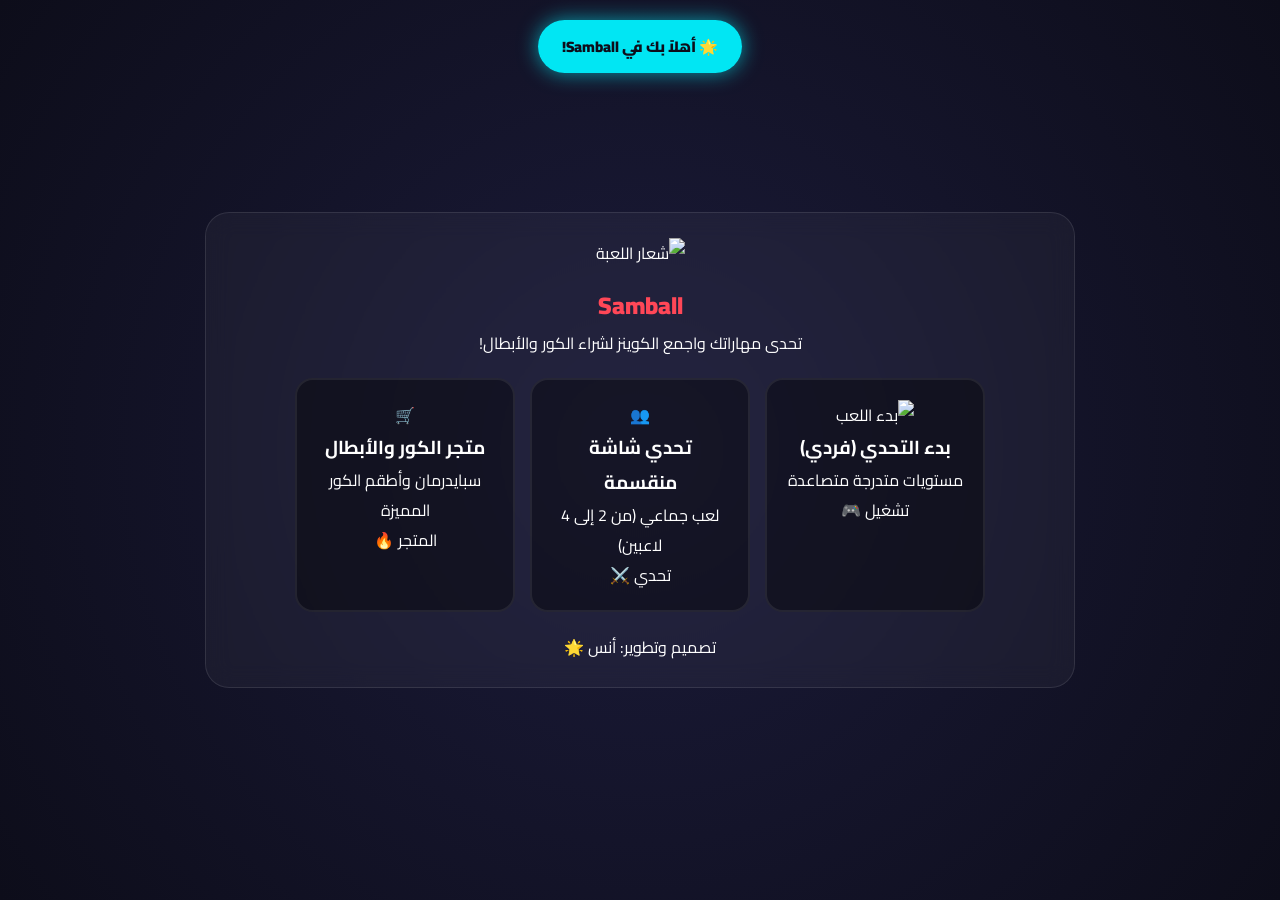
==== commit b7979ce4: "Add files via upload" ====
--- a/index.html
+++ b/index.html
@@ -57,7 +57,7 @@
         </div>
     </div>
 
-    <!-- شاشة إعداد اللعب الجماعي (اختيار عدد اللاعبين وأجهزة التحكم) -->
+    <!-- شاشة إعداد اللعب الجماعي -->
     <div id="multiSetupScreen" class="screen hidden">
         <div class="menu-container">
             <h2>إعداد التحدي الجماعي 👥</h2>
@@ -69,9 +69,7 @@
                 <button class="count-btn" id="btn4Players" onclick="setPlayerCount(4)">4 لاعبين</button>
             </div>
 
-            <div class="players-setup-grid" id="playersSetupGrid">
-                <!-- يتم توليد إعدادات أجهزة التحكم هنا ديناميكياً -->
-            </div>
+            <div class="players-setup-grid" id="playersSetupGrid"></div>
 
             <div class="setup-actions">
                 <button class="start-multi-btn" onclick="startMultiplayerGame()">🚀 ابدأ التحدي الآن</button>
@@ -80,16 +78,12 @@
         </div>
     </div>
 
-    <!-- شاشة اختيار مستويات الصعوبة (فردي) -->
+    <!-- شاشة اختيار مستويات الصعوبة -->
     <div id="levelMenuScreen" class="screen hidden">
         <div class="menu-container">
             <h2>اختر المستوى</h2>
             <p>يجب عليك الفوز بكل مستوى لفتح المستوى الذي يليه:</p>
-            
-            <div class="difficulty-buttons">
-                <!-- يتم توليد المستويات عبر JavaScript بشكل ديناميكي -->
-            </div>
-
+            <div class="difficulty-buttons"></div>
             <button class="back-btn" onclick="backToHome()">العودة للرئيسية</button>
         </div>
     </div>
@@ -102,7 +96,6 @@
                 <div class="coins-display">الرصيد الحالي: <span id="totalCoins">0</span> 🪙</div>
             </header>
             
-            <!-- قسم رفع الصورة الشخصية -->
             <div class="custom-avatar-section">
                 <h3 id="customSectionTitle">🖼️ استخدم صورتك الشخصية ككرة!</h3>
                 <input type="file" id="userPhotoInput" accept="image/*" style="display: none;" onchange="handleCustomPhoto(event)">
@@ -114,17 +107,12 @@
             </div>
 
             <hr class="divider">
-
-            <!-- شبكة الكور والأبطال -->
-            <div class="shop-items-grid" id="shopGrid">
-                <!-- يتم توليد الكور عبر Script -->
-            </div>
-
+            <div class="shop-items-grid" id="shopGrid"></div>
             <button class="back-btn" onclick="backToHome()">⬅ العودة للرئيسية</button>
         </div>
     </div>
 
-    <!-- شاشة اللعبة الفعلية (فردي / جماعي شاشة منقسمة) -->
+    <!-- شاشة اللعبة الفعلية -->
     <div id="gameScreen" class="screen hidden">
         <div class="game-wrapper">
             <header class="game-header">
@@ -140,7 +128,6 @@
             </header>
 
             <main class="canvas-container" id="canvasContainer">
-                <!-- شاشات الكانفاس المتعددة تولد هنا تلقائياً حسَب عدد اللاعبين -->
                 <div id="multiCanvasWrapper" class="multi-canvas-wrapper">
                     <canvas id="gameCanvas" width="600" height="400"></canvas>
                 </div>
--- a/style.css
+++ b/style.css
@@ -15,7 +15,6 @@
     overflow-x: hidden;
 }
 
-/* إشعار التوصيل المرتفع */
 .toast-notification {
     position: fixed;
     top: 20px;
@@ -38,7 +37,6 @@
     pointer-events: none;
 }
 
-/* التركيز للتلفزيون والريموت */
 *:focus {
     outline: 3px solid #00f2fe !important;
     outline-offset: 4px;
@@ -52,12 +50,9 @@
     display: flex;
     justify-content: center;
     align-items: center;
-    transition: all 0.3s ease;
-}
-
-.screen.hidden {
-    display: none !important;
-}
+}
+
+.screen.hidden { display: none !important; }
 
 .home-container, .menu-container, .shop-container {
     background: rgba(255, 255, 255, 0.04);
@@ -65,7 +60,6 @@
     backdrop-filter: blur(12px);
     border-radius: 24px;
     padding: 25px;
-    box-shadow: 0 20px 40px rgba(0, 0, 0, 0.6);
     text-align: center;
     width: 100%;
 }
@@ -73,36 +67,20 @@
 .home-header .main-logo {
     width: 75px;
     height: 75px;
-    object-fit: contain;
     margin-bottom: 15px;
-    filter: drop-shadow(0 0 10px #ff4757);
-    animation: pulse 2s infinite;
-}
-
-@keyframes pulse {
-    0% { transform: scale(1); }
-    50% { transform: scale(1.08); }
-    100% { transform: scale(1); }
 }
 
 .home-header h1, .menu-container h2 {
     font-size: 24px;
     font-weight: 900;
     color: #ff4757;
-    margin-bottom: 8px;
-}
-
-.home-header p, .menu-container p {
-    font-size: 14px;
-    color: #a4b0be;
-    margin-bottom: 20px;
 }
 
 .apps-grid {
     display: flex;
     justify-content: center;
     gap: 15px;
-    margin-bottom: 25px;
+    margin: 20px 0;
     flex-wrap: wrap;
 }
 
@@ -114,53 +92,14 @@
     width: 100%;
     max-width: 220px;
     cursor: pointer;
-    transition: all 0.3s ease;
+    transition: all 0.3s;
 }
 
 .app-card:hover, .app-card:focus {
     transform: translateY(-5px);
     border-color: #ff4757;
-    background: rgba(255, 71, 87, 0.08);
-}
-
-.multiplayer-card:hover, .multiplayer-card:focus {
-    border-color: #00f2fe;
-    background: rgba(0, 242, 254, 0.08);
-}
-
-.app-icon-wrapper {
-    background: rgba(255, 255, 255, 0.05);
-    border-radius: 50%;
-    width: 60px;
-    height: 60px;
-    display: flex;
-    justify-content: center;
-    align-items: center;
-    margin: 0 auto 12px auto;
-    font-size: 30px;
-}
-
-.app-icon {
-    width: 35px;
-    height: 35px;
-    object-fit: contain;
-}
-
-.app-badge {
-    display: inline-block;
-    margin-top: 10px;
-    padding: 4px 12px;
-    border-radius: 20px;
-    font-size: 11px;
-    font-weight: bold;
-    background: #ff4757;
-    color: #fff;
-}
-
-.multi-badge { background: #00f2fe; color: #0d0d1a; }
-.shop-badge { background: #ffa502; color: #0d0d1a; }
-
-/* شاشة إعدادات المتعدد */
+}
+
 .player-count-selector {
     display: flex;
     justify-content: center;
@@ -177,14 +116,11 @@
     cursor: pointer;
     font-family: 'Cairo', sans-serif;
     font-weight: bold;
-    transition: 0.2s;
-}
-
-.count-btn.active, .count-btn:hover {
+}
+
+.count-btn.active {
     background: #00f2fe;
     color: #0d0d1a;
-    border-color: #00f2fe;
-    box-shadow: 0 0 10px #00f2fe;
 }
 
 .players-setup-grid {
@@ -207,11 +143,6 @@
 .player-card-setup.p3 { border-color: #2ed573; }
 .player-card-setup.p4 { border-color: #ffa502; }
 
-.player-card-setup h3 {
-    font-size: 16px;
-    margin-bottom: 10px;
-}
-
 .setup-control-select {
     width: 100%;
     padding: 8px;
@@ -220,46 +151,15 @@
     color: #fff;
     border: 1px solid rgba(255, 255, 255, 0.2);
     font-family: 'Cairo', sans-serif;
-    outline: none;
-}
-
-.setup-control-select option { background: #0d0d1a; }
-
-.setup-actions {
-    display: flex;
-    flex-direction: column;
-    gap: 10px;
-    align-items: center;
-}
-
-.start-multi-btn {
-    background: linear-gradient(135deg, #00f2fe, #4facfe);
-    color: #0d0d1a;
-    border: none;
-    padding: 12px 30px;
-    border-radius: 30px;
-    font-size: 16px;
-    font-weight: 900;
-    cursor: pointer;
-    font-family: 'Cairo', sans-serif;
-    box-shadow: 0 0 15px rgba(0, 242, 254, 0.4);
-}
-
-/* التنسيق المنقسم للشاشة الجماعية */
+}
+
 .multi-canvas-wrapper {
     display: grid;
     gap: 10px;
     width: 100%;
-    max-width: 850px;
-    margin: 0 auto;
-}
-
-/* 2 لاعبين (جنباً إلى جنب) */
-.multi-canvas-wrapper.players-2 {
-    grid-template-columns: 1fr 1fr;
-}
-
-/* 3 أو 4 لاعبين (شبكة 2x2) */
+}
+
+.multi-canvas-wrapper.players-2,
 .multi-canvas-wrapper.players-3,
 .multi-canvas-wrapper.players-4 {
     grid-template-columns: 1fr 1fr;
@@ -287,130 +187,19 @@
     font-size: 10px;
     font-weight: bold;
     background: rgba(0,0,0,0.7);
-    z-index: 10;
-}
-
-.custom-avatar-section {
-    background: rgba(255, 255, 255, 0.05);
-    border: 1px dashed #00f2fe;
-    border-radius: 16px;
-    padding: 15px;
-    margin-bottom: 20px;
-}
-
-.custom-avatar-section h3 { font-size: 15px; color: #00f2fe; margin-bottom: 10px; }
-
-.avatar-controls {
-    display: flex;
-    align-items: center;
-    justify-content: center;
-    gap: 15px;
-    flex-wrap: wrap;
-}
-
-.upload-btn {
-    background: #00f2fe;
+}
+
+.start-multi-btn {
+    background: linear-gradient(135deg, #00f2fe, #4facfe);
     color: #0d0d1a;
     border: none;
-    padding: 8px 16px;
-    border-radius: 20px;
-    font-weight: bold;
-    cursor: pointer;
-    font-family: 'Cairo', sans-serif;
-}
-
-.divider { border: 0; height: 1px; background: rgba(255, 255, 255, 0.1); margin: 20px 0; }
-
-.shop-header { display: flex; justify-content: space-between; align-items: center; margin-bottom: 20px; }
-
-.coins-display {
-    background: rgba(255, 215, 0, 0.15);
-    border: 1px solid #ffd700;
-    padding: 8px 16px;
-    border-radius: 20px;
-    color: #ffd700;
+    padding: 12px 30px;
+    border-radius: 30px;
+    font-size: 16px;
     font-weight: 900;
-}
-
-.shop-items-grid {
-    display: grid;
-    grid-template-columns: repeat(auto-fill, minmax(110px, 1fr));
-    gap: 12px;
-    max-height: 380px;
-    overflow-y: auto;
-    padding-right: 5px;
-    margin-bottom: 20px;
-}
-
-.shop-item {
-    background: rgba(0, 0, 0, 0.5);
-    border: 1px solid rgba(255, 255, 255, 0.1);
-    border-radius: 12px;
-    padding: 10px;
-    text-align: center;
-    transition: 0.2s;
-}
-
-.shop-item:hover { transform: translateY(-3px); border-color: #ffa502; }
-
-.item-preview {
-    width: 40px;
-    height: 40px;
-    margin: 0 auto 8px;
-    border-radius: 50%;
-    background-size: cover;
-    background-position: center;
-}
-
-.shop-item h4 { font-size: 11px; color: #fff; margin-bottom: 4px; }
-.shop-item p { font-size: 11px; color: #ffd700; font-weight: bold; margin-bottom: 8px; }
-
-.shop-btn {
-    width: 100%;
-    padding: 6px;
-    border: none;
-    border-radius: 8px;
-    font-weight: bold;
-    font-size: 11px;
-    cursor: pointer;
-    font-family: 'Cairo', sans-serif;
-    background: linear-gradient(135deg, #2ed573, #26af5f);
-    color: #0d0d1a;
-}
-
-.shop-btn.equipped { background: rgba(255, 255, 255, 0.2); color: #ffffff; cursor: default; }
-
-.difficulty-buttons {
-    display: flex;
-    flex-direction: column;
-    gap: 12px;
-    margin-bottom: 20px;
-}
-
-.diff-btn {
-    border: none;
-    border-radius: 14px;
-    padding: 14px 20px;
-    cursor: pointer;
-    display: flex;
-    justify-content: space-between;
-    align-items: center;
-    color: white;
-    font-family: 'Cairo', sans-serif;
-    transition: transform 0.2s;
-    width: 100%;
-}
-
-.diff-btn:hover { transform: scale(1.02); }
-.diff-btn.level-1 { background: linear-gradient(135deg, #2ed573, #26af5f); }
-.diff-btn.level-2 { background: linear-gradient(135deg, #1e90ff, #3742fa); }
-.diff-btn.level-3 { background: linear-gradient(135deg, #ffa502, #ff7f50); }
-.diff-btn.level-4 { background: linear-gradient(135deg, #ff4757, #c50f1f); }
-.diff-btn.level-5 { background: linear-gradient(135deg, #8e44ad, #2c3e50); border: 2px dashed #ffd700; }
-
-.diff-title { font-size: 16px; font-weight: 900; }
-.diff-desc { font-size: 12px; opacity: 0.9; }
-.diff-btn.locked { opacity: 0.5; cursor: not-allowed; filter: grayscale(80%); }
+    cursor: pointer;
+    font-family: 'Cairo', sans-serif;
+}
 
 .back-btn {
     background: rgba(255, 255, 255, 0.1);
@@ -418,7 +207,6 @@
     border: none;
     padding: 10px 20px;
     border-radius: 30px;
-    font-size: 14px;
     cursor: pointer;
     font-family: 'Cairo', sans-serif;
 }
@@ -433,7 +221,6 @@
 }
 
 .game-header { display: flex; justify-content: space-between; align-items: center; margin-bottom: 15px; }
-
 .logo-area { display: flex; align-items: center; gap: 10px; }
 
 .round-exit-btn {
@@ -445,34 +232,7 @@
     color: #ff4757;
     font-size: 14px;
     font-weight: bold;
-    display: flex;
-    justify-content: center;
-    align-items: center;
-    cursor: pointer;
-    transition: 0.2s;
-}
-
-.round-exit-btn:hover { background: #ff4757; color: #ffffff; transform: scale(1.1); }
-
-.game-header h1 { font-size: 15px; font-weight: 900; color: #ff4757; }
-
-.stats-panel { display: flex; gap: 6px; }
-.stat-box {
-    background: rgba(0, 0, 0, 0.3);
-    border: 1px solid rgba(255, 255, 255, 0.08);
-    padding: 5px 8px;
-    border-radius: 8px;
-    font-size: 11px;
-    font-weight: bold;
-    color: #2ed573;
-}
-.coins-box { color: #ffd700; }
-
-.canvas-container {
-    position: relative;
-    border-radius: 12px;
-    overflow: hidden;
-    padding: 5px;
+    cursor: pointer;
 }
 
 canvas {
@@ -481,7 +241,6 @@
     margin: 0 auto;
     width: 100% !important;
     height: auto !important;
-    touch-action: none;
 }
 
 .overlay {
@@ -497,10 +256,6 @@
 }
 
 .overlay.hidden { opacity: 0; pointer-events: none; }
-.overlay h2 { font-size: 22px; color: #ffa502; }
-.overlay p { font-size: 14px; color: #a4b0be; }
-
-.overlay-buttons { display: flex; gap: 10px; }
 #startBtn, #menuBtn {
     color: white; border: none; padding: 10px 20px;
     font-size: 15px; font-weight: bold; border-radius: 50px;
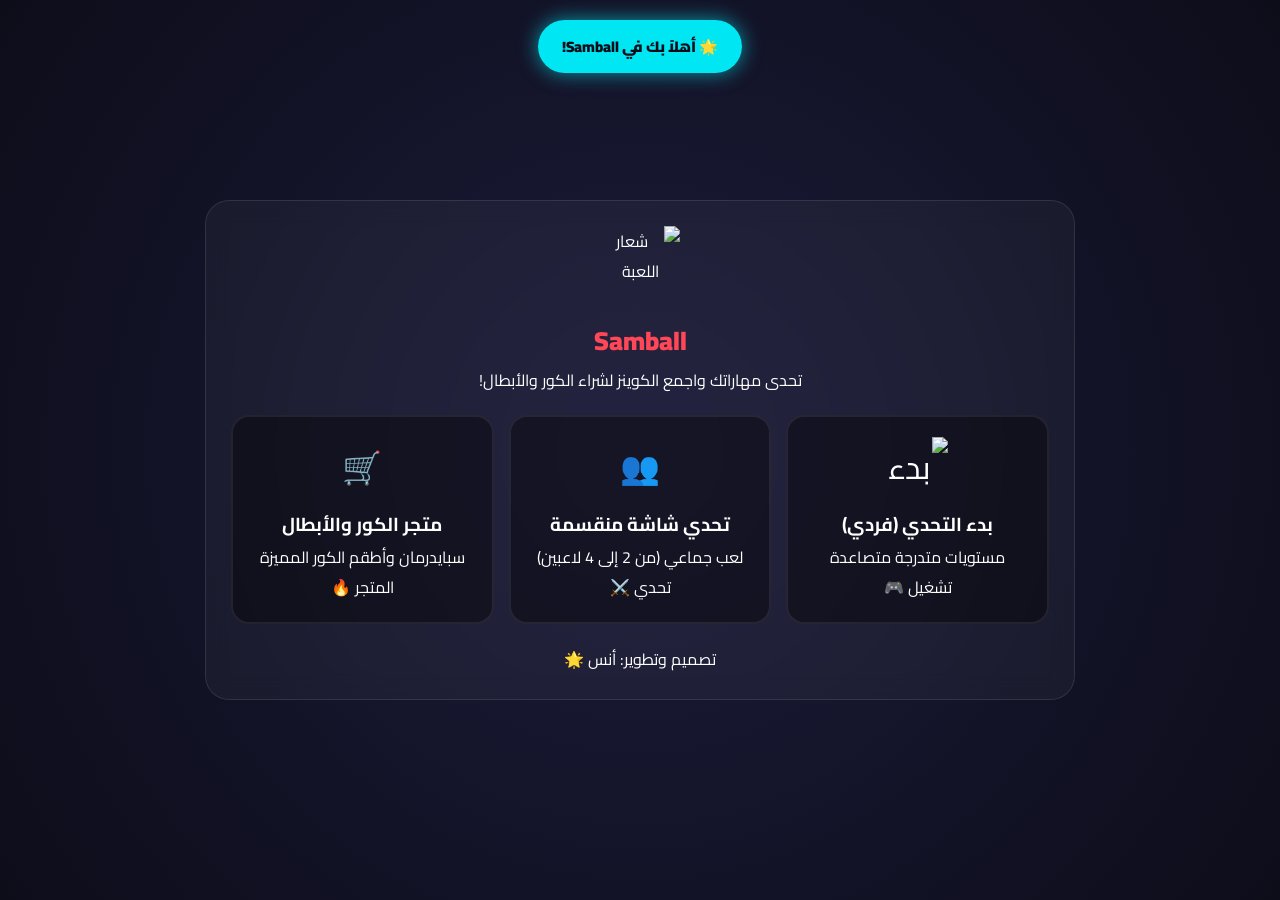
==== commit 8bce9588: "Add files via upload" ====
--- a/index.html
+++ b/index.html
@@ -2,7 +2,7 @@
 <html lang="ar" dir="rtl">
 <head>
     <meta charset="UTF-8">
-    <meta name="viewport" content="width=device-width, initial-scale=1.0">
+    <meta name="viewport" content="width=device-width, initial-scale=1.0, maximum-scale=1.0, user-scalable=no">
     <title>Samball</title>
     <link rel="stylesheet" href="style.css">
     <link rel="icon" type="image/png" href="logo.png">
@@ -10,14 +10,16 @@
 </head>
 <body>
 
-    <!-- إشعار التوصيل (يظهر لمدة ثانيتين عند توصيل الذراع أو الريموت) -->
+    <!-- إشعار التوصيل -->
     <div id="toastNotification" class="toast-notification hidden"></div>
 
     <!-- شاشة الصفحة الرئيسية -->
     <div id="homeScreen" class="screen">
         <div class="home-container">
             <header class="home-header">
-                <img src="logo.png" alt="شعار اللعبة" class="main-logo">
+                <div class="logo-wrapper">
+                    <img src="logo.png" alt="شعار اللعبة" class="main-logo">
+                </div>
                 <h1>Samball</h1>
                 <p>تحدى مهاراتك واجمع الكوينز لشراء الكور والأبطال!</p>
             </header>
@@ -144,6 +146,6 @@
         </div>
     </div>
 
-    <script src="script.js?v=3.0"></script>
+    <script src="script.js?v=4.0"></script>
 </body>
 </html>
--- a/style.css
+++ b/style.css
@@ -2,6 +2,8 @@
     box-sizing: border-box;
     margin: 0;
     padding: 0;
+    touch-action: manipulation; /* لتحسين الاستجابة لللمس على الهواتف */
+    -webkit-tap-highlight-color: transparent;
 }
 
 body {
@@ -15,6 +17,7 @@
     overflow-x: hidden;
 }
 
+/* حل مشكلة اللمس والطبقات الشفافة */
 .toast-notification {
     position: fixed;
     top: 20px;
@@ -28,19 +31,13 @@
     font-weight: 900;
     box-shadow: 0 0 20px rgba(0, 242, 254, 0.6);
     z-index: 9999;
+    pointer-events: none; /* يتجاهل اللمس لكي لا يحجب الشاشة */
     transition: all 0.3s ease;
 }
 
 .toast-notification.hidden {
     opacity: 0;
     transform: translate(-50%, -20px);
-    pointer-events: none;
-}
-
-*:focus {
-    outline: 3px solid #00f2fe !important;
-    outline-offset: 4px;
-    border-radius: 12px;
 }
 
 .screen {
@@ -50,6 +47,8 @@
     display: flex;
     justify-content: center;
     align-items: center;
+    position: relative;
+    z-index: 1;
 }
 
 .screen.hidden { display: none !important; }
@@ -64,24 +63,49 @@
     width: 100%;
 }
 
-.home-header .main-logo {
-    width: 75px;
-    height: 75px;
-    margin-bottom: 15px;
+/* إصلاح تداخل محاذاة اللوجو والصور */
+.logo-wrapper {
+    display: flex;
+    justify-content: center;
+    align-items: center;
+    margin-bottom: 10px;
+}
+
+.main-logo {
+    width: 80px;
+    height: 80px;
+    object-fit: contain; /* إيقاف تشوه وتداخل أبعاد الصورة */
+    display: block;
+}
+
+.app-icon-wrapper {
+    width: 60px;
+    height: 60px;
+    margin: 0 auto 10px auto;
+    display: flex;
+    align-items: center;
+    justify-content: center;
+}
+
+.app-icon {
+    max-width: 100%;
+    max-height: 100%;
+    object-fit: contain;
+    font-size: 32px;
 }
 
 .home-header h1, .menu-container h2 {
-    font-size: 24px;
+    font-size: 26px;
     font-weight: 900;
     color: #ff4757;
 }
 
+/* ترتيب العناصر بالـ Grid لمنع تداخل الكروت */
 .apps-grid {
-    display: flex;
-    justify-content: center;
+    display: grid;
+    grid-template-columns: repeat(auto-fit, minmax(200px, 1fr));
     gap: 15px;
     margin: 20px 0;
-    flex-wrap: wrap;
 }
 
 .app-card {
@@ -89,14 +113,15 @@
     border: 2px solid rgba(255, 255, 255, 0.08);
     border-radius: 18px;
     padding: 20px;
-    width: 100%;
-    max-width: 220px;
     cursor: pointer;
-    transition: all 0.3s;
-}
-
-.app-card:hover, .app-card:focus {
-    transform: translateY(-5px);
+    transition: transform 0.2s ease, border-color 0.2s ease;
+    position: relative;
+    z-index: 2;
+    pointer-events: auto; /* التأكد من تفعيل اللمس */
+}
+
+.app-card:hover, .app-card:active {
+    transform: translateY(-4px);
     border-color: #ff4757;
 }
 
@@ -105,6 +130,13 @@
     justify-content: center;
     gap: 10px;
     margin-bottom: 20px;
+}
+
+.count-btn, .start-multi-btn, .back-btn, .upload-btn, .shop-btn {
+    cursor: pointer;
+    pointer-events: auto; /* تفعيل استجابة النقر واللمس */
+    position: relative;
+    z-index: 5;
 }
 
 .count-btn {
@@ -113,7 +145,6 @@
     border: 1px solid rgba(255, 255, 255, 0.2);
     padding: 10px 20px;
     border-radius: 20px;
-    cursor: pointer;
     font-family: 'Cairo', sans-serif;
     font-weight: bold;
 }
@@ -147,10 +178,15 @@
     width: 100%;
     padding: 8px;
     border-radius: 8px;
-    background: rgba(255, 255, 255, 0.1);
+    background: rgba(15, 23, 42, 0.9);
     color: #fff;
     border: 1px solid rgba(255, 255, 255, 0.2);
     font-family: 'Cairo', sans-serif;
+}
+
+.canvas-container {
+    position: relative;
+    width: 100%;
 }
 
 .multi-canvas-wrapper {
@@ -162,7 +198,7 @@
 .multi-canvas-wrapper.players-2,
 .multi-canvas-wrapper.players-3,
 .multi-canvas-wrapper.players-4 {
-    grid-template-columns: 1fr 1fr;
+    grid-template-columns: repeat(auto-fit, minmax(250px, 1fr));
 }
 
 .single-player-box {
@@ -184,9 +220,10 @@
     right: 5px;
     padding: 2px 8px;
     border-radius: 6px;
-    font-size: 10px;
+    font-size: 11px;
     font-weight: bold;
-    background: rgba(0,0,0,0.7);
+    background: rgba(0,0,0,0.8);
+    z-index: 3;
 }
 
 .start-multi-btn {
@@ -197,7 +234,6 @@
     border-radius: 30px;
     font-size: 16px;
     font-weight: 900;
-    cursor: pointer;
     font-family: 'Cairo', sans-serif;
 }
 
@@ -207,7 +243,6 @@
     border: none;
     padding: 10px 20px;
     border-radius: 30px;
-    cursor: pointer;
     font-family: 'Cairo', sans-serif;
 }
 
@@ -233,6 +268,7 @@
     font-size: 14px;
     font-weight: bold;
     cursor: pointer;
+    pointer-events: auto;
 }
 
 canvas {
@@ -241,6 +277,7 @@
     margin: 0 auto;
     width: 100% !important;
     height: auto !important;
+    touch-action: none; /* تخصيص اللمس لمنع تمرير الشاشة أثناء اللعب */
 }
 
 .overlay {
@@ -252,14 +289,20 @@
     justify-content: center;
     align-items: center;
     gap: 15px;
-    z-index: 100;
-}
-
-.overlay.hidden { opacity: 0; pointer-events: none; }
+    z-index: 10;
+    pointer-events: auto;
+}
+
+.overlay.hidden { 
+    display: none !important; 
+    pointer-events: none;
+}
+
 #startBtn, #menuBtn {
     color: white; border: none; padding: 10px 20px;
     font-size: 15px; font-weight: bold; border-radius: 50px;
     cursor: pointer; font-family: 'Cairo', sans-serif;
+    pointer-events: auto;
 }
 #startBtn { background: linear-gradient(135deg, #2ed573, #26af5f); }
 #menuBtn { background: linear-gradient(135deg, #ff4757, #c50f1f); }
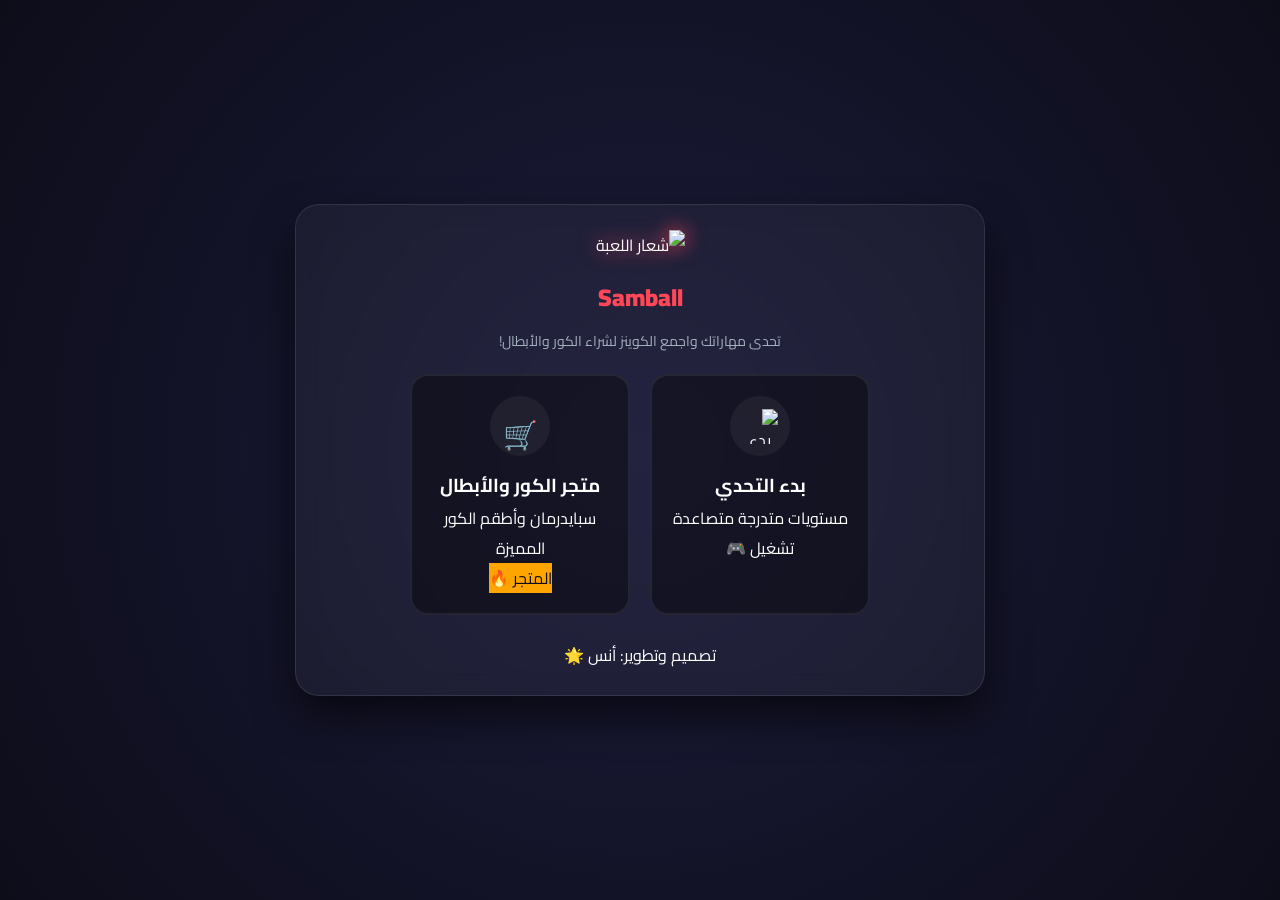
==== commit 0381ad3a: "Add files via upload" ====
--- a/index.html
+++ b/index.html
@@ -2,7 +2,7 @@
 <html lang="ar" dir="rtl">
 <head>
     <meta charset="UTF-8">
-    <meta name="viewport" content="width=device-width, initial-scale=1.0, maximum-scale=1.0, user-scalable=no">
+    <meta name="viewport" content="width=device-width, initial-scale=1.0">
     <title>Samball</title>
     <link rel="stylesheet" href="style.css">
     <link rel="icon" type="image/png" href="logo.png">
@@ -10,40 +10,26 @@
 </head>
 <body>
 
-    <!-- إشعار التوصيل -->
-    <div id="toastNotification" class="toast-notification hidden"></div>
-
     <!-- شاشة الصفحة الرئيسية -->
     <div id="homeScreen" class="screen">
         <div class="home-container">
             <header class="home-header">
-                <div class="logo-wrapper">
-                    <img src="logo.png" alt="شعار اللعبة" class="main-logo">
-                </div>
+                <img src="logo.png" alt="شعار اللعبة" class="main-logo">
                 <h1>Samball</h1>
                 <p>تحدى مهاراتك واجمع الكوينز لشراء الكور والأبطال!</p>
             </header>
 
             <div class="apps-grid">
-                <div class="app-card" tabindex="0" onclick="openGameMenu()">
+                <div class="app-card" onclick="openGameMenu()">
                     <div class="app-icon-wrapper">
                         <img src="logo.png" alt="بدء اللعب" class="app-icon">
                     </div>
-                    <h3>بدء التحدي (فردي)</h3>
+                    <h3>بدء التحدي</h3>
                     <p>مستويات متدرجة متصاعدة</p>
                     <span class="app-badge">تشغيل 🎮</span>
                 </div>
 
-                <div class="app-card multiplayer-card" tabindex="0" onclick="openMultiplayerSetup()">
-                    <div class="app-icon-wrapper">
-                        <span class="app-icon">👥</span>
-                    </div>
-                    <h3>تحدي شاشة منقسمة</h3>
-                    <p>لعب جماعي (من 2 إلى 4 لاعبين)</p>
-                    <span class="app-badge multi-badge">تحدي ⚔️</span>
-                </div>
-
-                <div class="app-card shop-card" tabindex="0" onclick="openShopMenu()">
+                <div class="app-card shop-card" onclick="openShopMenu()">
                     <div class="app-icon-wrapper">
                         <span class="app-icon shop-icon">🛒</span>
                     </div>
@@ -59,33 +45,16 @@
         </div>
     </div>
 
-    <!-- شاشة إعداد اللعب الجماعي -->
-    <div id="multiSetupScreen" class="screen hidden">
-        <div class="menu-container">
-            <h2>إعداد التحدي الجماعي 👥</h2>
-            <p>اختر عدد اللاعبين وأجهزة التحكم المتصلة:</p>
-            
-            <div class="player-count-selector">
-                <button class="count-btn active" id="btn2Players" onclick="setPlayerCount(2)">2 لاعبين</button>
-                <button class="count-btn" id="btn3Players" onclick="setPlayerCount(3)">3 لاعبين</button>
-                <button class="count-btn" id="btn4Players" onclick="setPlayerCount(4)">4 لاعبين</button>
-            </div>
-
-            <div class="players-setup-grid" id="playersSetupGrid"></div>
-
-            <div class="setup-actions">
-                <button class="start-multi-btn" onclick="startMultiplayerGame()">🚀 ابدأ التحدي الآن</button>
-                <button class="back-btn" onclick="backToHome()">العودة للرئيسية</button>
-            </div>
-        </div>
-    </div>
-
     <!-- شاشة اختيار مستويات الصعوبة -->
     <div id="levelMenuScreen" class="screen hidden">
         <div class="menu-container">
             <h2>اختر المستوى</h2>
             <p>يجب عليك الفوز بكل مستوى لفتح المستوى الذي يليه:</p>
-            <div class="difficulty-buttons"></div>
+            
+            <div class="difficulty-buttons">
+                <!-- يتم توليد المستويات عبر JavaScript بشكل ديناميكي مرتب -->
+            </div>
+
             <button class="back-btn" onclick="backToHome()">العودة للرئيسية</button>
         </div>
     </div>
@@ -98,6 +67,7 @@
                 <div class="coins-display">الرصيد الحالي: <span id="totalCoins">0</span> 🪙</div>
             </header>
             
+            <!-- قسم رفع الصورة الشخصية -->
             <div class="custom-avatar-section">
                 <h3 id="customSectionTitle">🖼️ استخدم صورتك الشخصية ككرة!</h3>
                 <input type="file" id="userPhotoInput" accept="image/*" style="display: none;" onchange="handleCustomPhoto(event)">
@@ -109,7 +79,12 @@
             </div>
 
             <hr class="divider">
-            <div class="shop-items-grid" id="shopGrid"></div>
+
+            <!-- شبكة الكور والأبطال -->
+            <div class="shop-items-grid" id="shopGrid">
+                <!-- يتم توليد الكور عبر Script -->
+            </div>
+
             <button class="back-btn" onclick="backToHome()">⬅ العودة للرئيسية</button>
         </div>
     </div>
@@ -119,33 +94,31 @@
         <div class="game-wrapper">
             <header class="game-header">
                 <div class="logo-area">
-                    <button class="round-exit-btn" onclick="backToHome()" title="العودة للرئيسية">⬅</button>
+                    <!-- زر الخروج المدور في الأعلى -->
+                    <button class="round-exit-btn" onclick="backToMenu()" title="العودة لاختيار المستويات">⬅</button>
                     <h1 id="currentModeTitle">Samball</h1>
                 </div>
-                <div id="singleStats" class="stats-panel">
+                <div class="stats-panel">
                     <div class="stat-box">النقاط: <span id="score">0</span></div>
                     <div class="stat-box">الأرواح: <span id="lives">3</span></div>
                     <div class="stat-box coins-box">الرصيد: <span id="gameCoins">0</span> 🪙</div>
                 </div>
             </header>
 
-            <main class="canvas-container" id="canvasContainer">
-                <div id="multiCanvasWrapper" class="multi-canvas-wrapper">
-                    <canvas id="gameCanvas" width="600" height="400"></canvas>
-                </div>
-
+            <main class="canvas-container">
+                <canvas id="gameCanvas" width="600" height="400"></canvas>
                 <div id="messageOverlay" class="overlay hidden">
                     <h2 id="overlayTitle">جاهز للبدء؟</h2>
-                    <p id="overlayText">استخدم الماوس أو الأسهم أو اللمس أو ذراع التحكم</p>
+                    <p id="overlayText">استخدم الماوس أو الأسهم أو اللمس للتحكم</p>
                     <div class="overlay-buttons">
                         <button id="startBtn">ابدأ التحدي</button>
-                        <button id="menuBtn" onclick="backToHome()">القائمة الرئيسية</button>
+                        <button id="menuBtn" onclick="backToMenu()">القائمة الرئيسية</button>
                     </div>
                 </div>
             </main>
         </div>
     </div>
 
-    <script src="script.js?v=4.0"></script>
+    <script src="script.js?v=2.2"></script>
 </body>
 </html>
--- a/style.css
+++ b/style.css
@@ -2,8 +2,6 @@
     box-sizing: border-box;
     margin: 0;
     padding: 0;
-    touch-action: manipulation; /* لتحسين الاستجابة لللمس على الهواتف */
-    -webkit-tap-highlight-color: transparent;
 }
 
 body {
@@ -17,41 +15,19 @@
     overflow-x: hidden;
 }
 
-/* حل مشكلة اللمس والطبقات الشفافة */
-.toast-notification {
-    position: fixed;
-    top: 20px;
-    left: 50%;
-    transform: translateX(-50%);
-    background: rgba(0, 242, 254, 0.95);
-    color: #0d0d1a;
-    padding: 12px 24px;
-    border-radius: 30px;
-    font-size: 15px;
-    font-weight: 900;
-    box-shadow: 0 0 20px rgba(0, 242, 254, 0.6);
-    z-index: 9999;
-    pointer-events: none; /* يتجاهل اللمس لكي لا يحجب الشاشة */
+.screen {
+    width: 100%;
+    max-width: 720px;
+    padding: 15px;
+    display: flex;
+    justify-content: center;
+    align-items: center;
     transition: all 0.3s ease;
 }
 
-.toast-notification.hidden {
-    opacity: 0;
-    transform: translate(-50%, -20px);
-}
-
-.screen {
-    width: 100%;
-    max-width: 900px;
-    padding: 15px;
-    display: flex;
-    justify-content: center;
-    align-items: center;
-    position: relative;
-    z-index: 1;
-}
-
-.screen.hidden { display: none !important; }
+.screen.hidden {
+    display: none !important;
+}
 
 .home-container, .menu-container, .shop-container {
     background: rgba(255, 255, 255, 0.04);
@@ -59,53 +35,45 @@
     backdrop-filter: blur(12px);
     border-radius: 24px;
     padding: 25px;
+    box-shadow: 0 20px 40px rgba(0, 0, 0, 0.6);
     text-align: center;
     width: 100%;
 }
 
-/* إصلاح تداخل محاذاة اللوجو والصور */
-.logo-wrapper {
-    display: flex;
-    justify-content: center;
-    align-items: center;
-    margin-bottom: 10px;
-}
-
-.main-logo {
-    width: 80px;
-    height: 80px;
-    object-fit: contain; /* إيقاف تشوه وتداخل أبعاد الصورة */
-    display: block;
-}
-
-.app-icon-wrapper {
-    width: 60px;
-    height: 60px;
-    margin: 0 auto 10px auto;
-    display: flex;
-    align-items: center;
-    justify-content: center;
-}
-
-.app-icon {
-    max-width: 100%;
-    max-height: 100%;
+.home-header .main-logo {
+    width: 75px;
+    height: 75px;
     object-fit: contain;
-    font-size: 32px;
+    margin-bottom: 15px;
+    filter: drop-shadow(0 0 10px #ff4757);
+    animation: pulse 2s infinite;
+}
+
+@keyframes pulse {
+    0% { transform: scale(1); }
+    50% { transform: scale(1.08); }
+    100% { transform: scale(1); }
 }
 
 .home-header h1, .menu-container h2 {
-    font-size: 26px;
+    font-size: 24px;
     font-weight: 900;
     color: #ff4757;
-}
-
-/* ترتيب العناصر بالـ Grid لمنع تداخل الكروت */
+    margin-bottom: 8px;
+}
+
+.home-header p, .menu-container p {
+    font-size: 14px;
+    color: #a4b0be;
+    margin-bottom: 20px;
+}
+
 .apps-grid {
-    display: grid;
-    grid-template-columns: repeat(auto-fit, minmax(200px, 1fr));
-    gap: 15px;
-    margin: 20px 0;
+    display: flex;
+    justify-content: center;
+    gap: 20px;
+    margin-bottom: 25px;
+    flex-wrap: wrap;
 }
 
 .app-card {
@@ -113,129 +81,182 @@
     border: 2px solid rgba(255, 255, 255, 0.08);
     border-radius: 18px;
     padding: 20px;
-    cursor: pointer;
-    transition: transform 0.2s ease, border-color 0.2s ease;
-    position: relative;
-    z-index: 2;
-    pointer-events: auto; /* التأكد من تفعيل اللمس */
-}
-
-.app-card:hover, .app-card:active {
-    transform: translateY(-4px);
+    width: 100%;
+    max-width: 220px;
+    cursor: pointer;
+    transition: all 0.3s ease;
+}
+
+.app-card:hover {
+    transform: translateY(-5px);
     border-color: #ff4757;
-}
-
-.player-count-selector {
-    display: flex;
-    justify-content: center;
-    gap: 10px;
-    margin-bottom: 20px;
-}
-
-.count-btn, .start-multi-btn, .back-btn, .upload-btn, .shop-btn {
-    cursor: pointer;
-    pointer-events: auto; /* تفعيل استجابة النقر واللمس */
-    position: relative;
-    z-index: 5;
-}
-
-.count-btn {
-    background: rgba(255, 255, 255, 0.1);
-    color: #fff;
-    border: 1px solid rgba(255, 255, 255, 0.2);
-    padding: 10px 20px;
-    border-radius: 20px;
-    font-family: 'Cairo', sans-serif;
-    font-weight: bold;
-}
-
-.count-btn.active {
+    background: rgba(255, 71, 87, 0.08);
+}
+
+.app-icon-wrapper {
+    background: rgba(255, 255, 255, 0.05);
+    border-radius: 50%;
+    width: 60px;
+    height: 60px;
+    display: flex;
+    justify-content: center;
+    align-items: center;
+    margin: 0 auto 12px auto;
+}
+
+.app-icon {
+    width: 35px;
+    height: 35px;
+    object-fit: contain;
+}
+
+.shop-card:hover {
+    border-color: #ffa502;
+    background: rgba(255, 165, 2, 0.08);
+}
+.shop-icon { font-size: 28px; }
+.shop-badge { background: #ffa502; color: #0d0d1a; }
+
+/* قسم الصورة المخصصة بالمتجر */
+.custom-avatar-section {
+    background: rgba(255, 255, 255, 0.05);
+    border: 1px dashed #00f2fe;
+    border-radius: 16px;
+    padding: 15px;
+    margin-bottom: 20px;
+}
+
+.custom-avatar-section h3 {
+    font-size: 15px;
+    color: #00f2fe;
+    margin-bottom: 10px;
+}
+
+.avatar-controls {
+    display: flex;
+    align-items: center;
+    justify-content: center;
+    gap: 15px;
+    flex-wrap: wrap;
+}
+
+.upload-btn {
     background: #00f2fe;
     color: #0d0d1a;
-}
-
-.players-setup-grid {
+    border: none;
+    padding: 8px 16px;
+    border-radius: 20px;
+    font-weight: bold;
+    cursor: pointer;
+    font-family: 'Cairo', sans-serif;
+}
+
+.divider {
+    border: 0;
+    height: 1px;
+    background: rgba(255, 255, 255, 0.1);
+    margin: 20px 0;
+}
+
+/* تنسيقات المتجر */
+.shop-header {
+    display: flex;
+    justify-content: space-between;
+    align-items: center;
+    margin-bottom: 20px;
+}
+
+.coins-display {
+    background: rgba(255, 215, 0, 0.15);
+    border: 1px solid #ffd700;
+    padding: 8px 16px;
+    border-radius: 20px;
+    color: #ffd700;
+    font-weight: 900;
+}
+
+.shop-items-grid {
     display: grid;
-    grid-template-columns: repeat(auto-fit, minmax(180px, 1fr));
-    gap: 15px;
-    margin-bottom: 20px;
-}
-
-.player-card-setup {
+    grid-template-columns: repeat(auto-fill, minmax(110px, 1fr));
+    gap: 12px;
+    max-height: 380px;
+    overflow-y: auto;
+    padding-right: 5px;
+    margin-bottom: 20px;
+}
+
+.shop-item {
     background: rgba(0, 0, 0, 0.5);
-    border: 2px solid #2ed573;
-    border-radius: 16px;
-    padding: 15px;
-    text-align: right;
-}
-
-.player-card-setup.p1 { border-color: #ff4757; }
-.player-card-setup.p2 { border-color: #1e90ff; }
-.player-card-setup.p3 { border-color: #2ed573; }
-.player-card-setup.p4 { border-color: #ffa502; }
-
-.setup-control-select {
-    width: 100%;
-    padding: 8px;
+    border: 1px solid rgba(255, 255, 255, 0.1);
+    border-radius: 12px;
+    padding: 10px;
+    text-align: center;
+    transition: 0.2s;
+}
+
+.shop-item:hover {
+    transform: translateY(-3px);
+    border-color: #ffa502;
+}
+
+.item-preview {
+    width: 40px;
+    height: 40px;
+    margin: 0 auto 8px;
+    border-radius: 50%;
+    background-size: cover;
+    background-position: center;
+}
+
+.shop-item h4 { font-size: 11px; color: #fff; margin-bottom: 4px; }
+.shop-item p { font-size: 11px; color: #ffd700; font-weight: bold; margin-bottom: 8px; }
+
+.shop-btn {
+    width: 100%;
+    padding: 6px;
+    border: none;
     border-radius: 8px;
-    background: rgba(15, 23, 42, 0.9);
-    color: #fff;
-    border: 1px solid rgba(255, 255, 255, 0.2);
-    font-family: 'Cairo', sans-serif;
-}
-
-.canvas-container {
-    position: relative;
-    width: 100%;
-}
-
-.multi-canvas-wrapper {
-    display: grid;
-    gap: 10px;
-    width: 100%;
-}
-
-.multi-canvas-wrapper.players-2,
-.multi-canvas-wrapper.players-3,
-.multi-canvas-wrapper.players-4 {
-    grid-template-columns: repeat(auto-fit, minmax(250px, 1fr));
-}
-
-.single-player-box {
-    position: relative;
-    border-radius: 12px;
-    overflow: hidden;
-    background: #0f172a;
-    border: 2px solid #fff;
-}
-
-.single-player-box.p1 { border-color: #ff4757; }
-.single-player-box.p2 { border-color: #1e90ff; }
-.single-player-box.p3 { border-color: #2ed573; }
-.single-player-box.p4 { border-color: #ffa502; }
-
-.player-tag {
-    position: absolute;
-    top: 5px;
-    right: 5px;
-    padding: 2px 8px;
-    border-radius: 6px;
+    font-weight: bold;
     font-size: 11px;
-    font-weight: bold;
-    background: rgba(0,0,0,0.8);
-    z-index: 3;
-}
-
-.start-multi-btn {
-    background: linear-gradient(135deg, #00f2fe, #4facfe);
+    cursor: pointer;
+    font-family: 'Cairo', sans-serif;
+    background: linear-gradient(135deg, #2ed573, #26af5f);
     color: #0d0d1a;
+}
+
+.shop-btn.equipped { background: rgba(255, 255, 255, 0.2); color: #ffffff; cursor: default; }
+
+.difficulty-buttons {
+    display: flex;
+    flex-direction: column;
+    gap: 12px;
+    margin-bottom: 20px;
+}
+
+.diff-btn {
     border: none;
-    padding: 12px 30px;
-    border-radius: 30px;
-    font-size: 16px;
-    font-weight: 900;
-    font-family: 'Cairo', sans-serif;
-}
+    border-radius: 14px;
+    padding: 14px 20px;
+    cursor: pointer;
+    display: flex;
+    justify-content: space-between;
+    align-items: center;
+    color: white;
+    font-family: 'Cairo', sans-serif;
+    transition: transform 0.2s;
+    width: 100%;
+}
+
+.diff-btn:hover { transform: scale(1.02); }
+.diff-btn.level-1 { background: linear-gradient(135deg, #2ed573, #26af5f); }
+.diff-btn.level-2 { background: linear-gradient(135deg, #1e90ff, #3742fa); }
+.diff-btn.level-3 { background: linear-gradient(135deg, #ffa502, #ff7f50); }
+.diff-btn.level-4 { background: linear-gradient(135deg, #ff4757, #c50f1f); }
+.diff-btn.level-5 { background: linear-gradient(135deg, #8e44ad, #2c3e50); border: 2px dashed #ffd700; }
+
+.diff-title { font-size: 16px; font-weight: 900; }
+.diff-desc { font-size: 12px; opacity: 0.9; }
+.diff-btn.locked { opacity: 0.5; cursor: not-allowed; filter: grayscale(80%); }
 
 .back-btn {
     background: rgba(255, 255, 255, 0.1);
@@ -243,6 +264,8 @@
     border: none;
     padding: 10px 20px;
     border-radius: 30px;
+    font-size: 14px;
+    cursor: pointer;
     font-family: 'Cairo', sans-serif;
 }
 
@@ -255,9 +278,16 @@
     width: 100%;
 }
 
-.game-header { display: flex; justify-content: space-between; align-items: center; margin-bottom: 15px; }
+.game-header {
+    display: flex;
+    justify-content: space-between;
+    align-items: center;
+    margin-bottom: 15px;
+}
+
 .logo-area { display: flex; align-items: center; gap: 10px; }
 
+/* زر الخروج المدور الجديد في الأعلى */
 .round-exit-btn {
     width: 35px;
     height: 35px;
@@ -267,8 +297,38 @@
     color: #ff4757;
     font-size: 14px;
     font-weight: bold;
-    cursor: pointer;
-    pointer-events: auto;
+    display: flex;
+    justify-content: center;
+    align-items: center;
+    cursor: pointer;
+    transition: 0.2s;
+}
+
+.round-exit-btn:hover {
+    background: #ff4757;
+    color: #ffffff;
+    transform: scale(1.1);
+}
+
+.game-header h1 { font-size: 15px; font-weight: 900; color: #ff4757; }
+
+.stats-panel { display: flex; gap: 6px; }
+.stat-box {
+    background: rgba(0, 0, 0, 0.3);
+    border: 1px solid rgba(255, 255, 255, 0.08);
+    padding: 5px 8px;
+    border-radius: 8px;
+    font-size: 11px;
+    font-weight: bold;
+    color: #2ed573;
+}
+.coins-box { color: #ffd700; }
+
+.canvas-container {
+    position: relative;
+    border-radius: 12px;
+    overflow: hidden;
+    border: 2px solid rgba(255, 255, 255, 0.1);
 }
 
 canvas {
@@ -277,7 +337,8 @@
     margin: 0 auto;
     width: 100% !important;
     height: auto !important;
-    touch-action: none; /* تخصيص اللمس لمنع تمرير الشاشة أثناء اللعب */
+    max-width: 600px;
+    touch-action: none;
 }
 
 .overlay {
@@ -289,20 +350,17 @@
     justify-content: center;
     align-items: center;
     gap: 15px;
-    z-index: 10;
-    pointer-events: auto;
-}
-
-.overlay.hidden { 
-    display: none !important; 
-    pointer-events: none;
-}
-
+}
+
+.overlay.hidden { opacity: 0; pointer-events: none; }
+.overlay h2 { font-size: 22px; color: #ffa502; }
+.overlay p { font-size: 14px; color: #a4b0be; }
+
+.overlay-buttons { display: flex; gap: 10px; }
 #startBtn, #menuBtn {
     color: white; border: none; padding: 10px 20px;
     font-size: 15px; font-weight: bold; border-radius: 50px;
     cursor: pointer; font-family: 'Cairo', sans-serif;
-    pointer-events: auto;
 }
 #startBtn { background: linear-gradient(135deg, #2ed573, #26af5f); }
 #menuBtn { background: linear-gradient(135deg, #ff4757, #c50f1f); }
